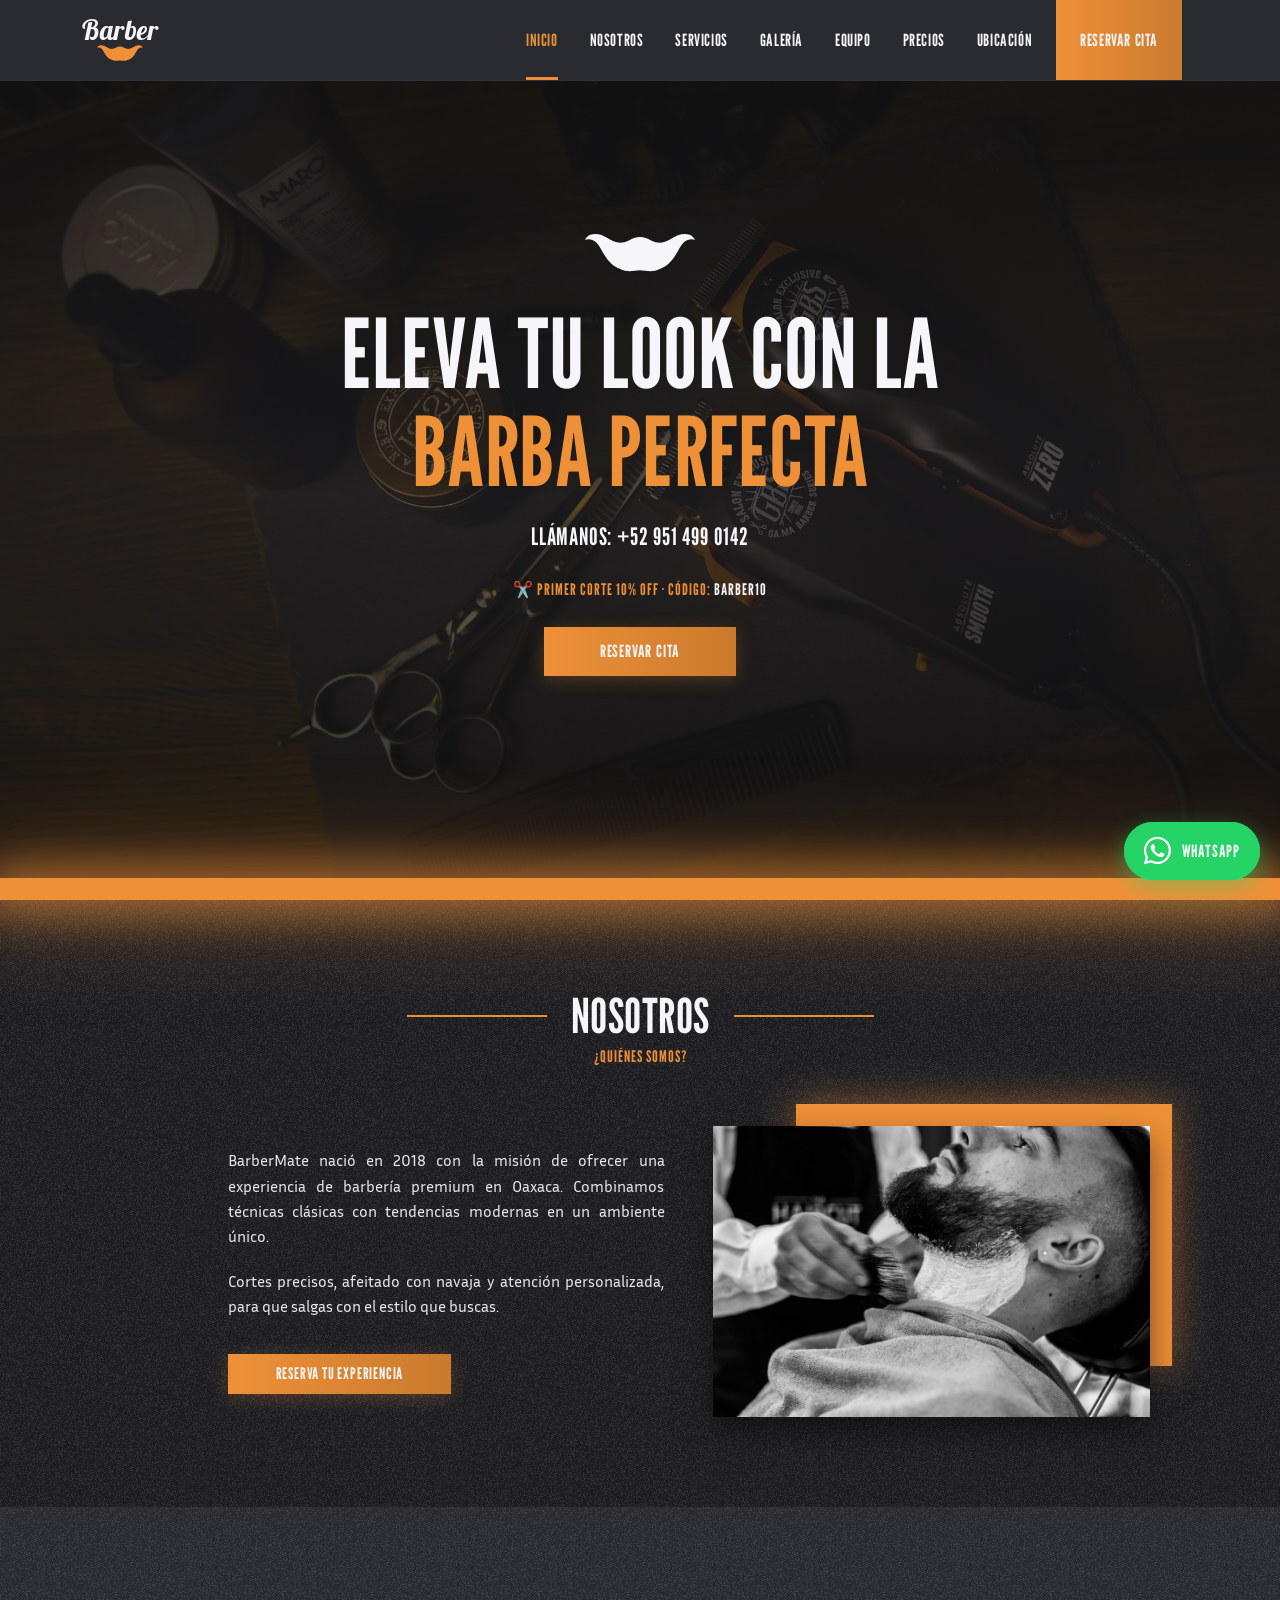
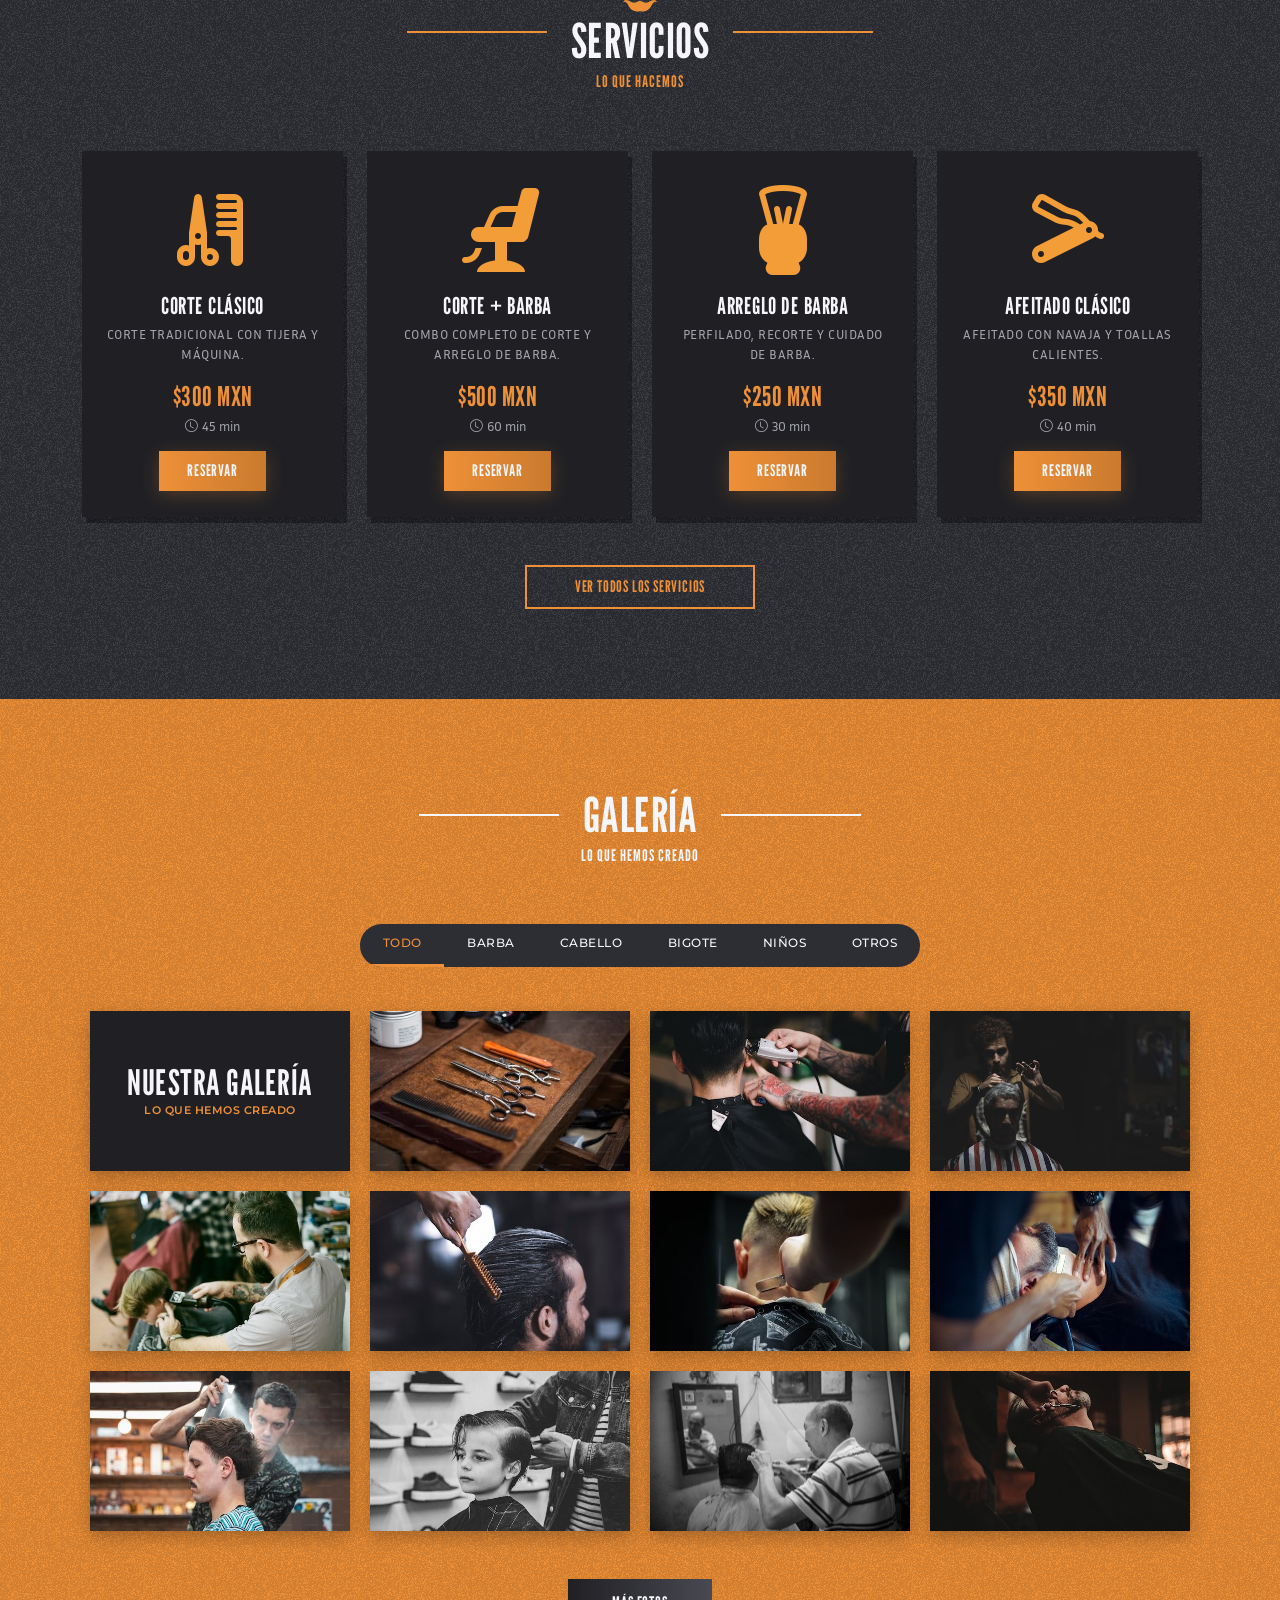
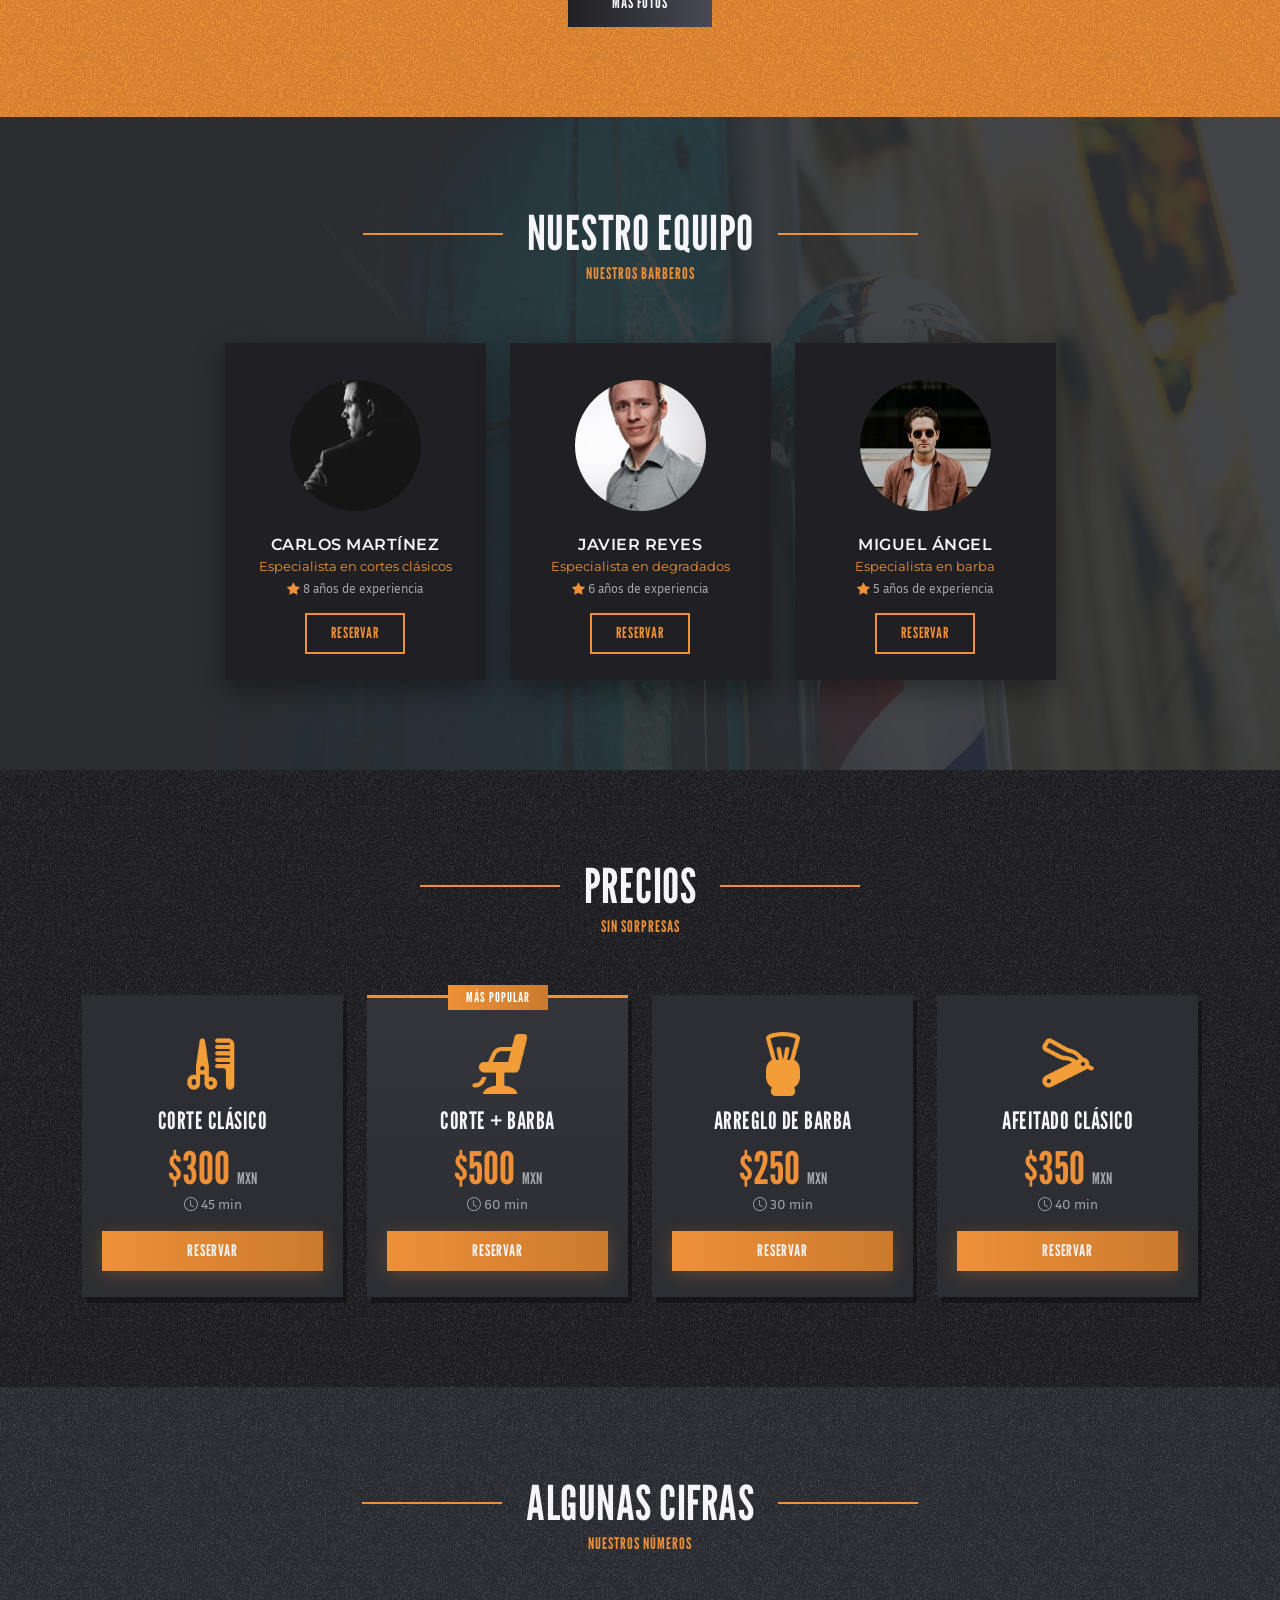
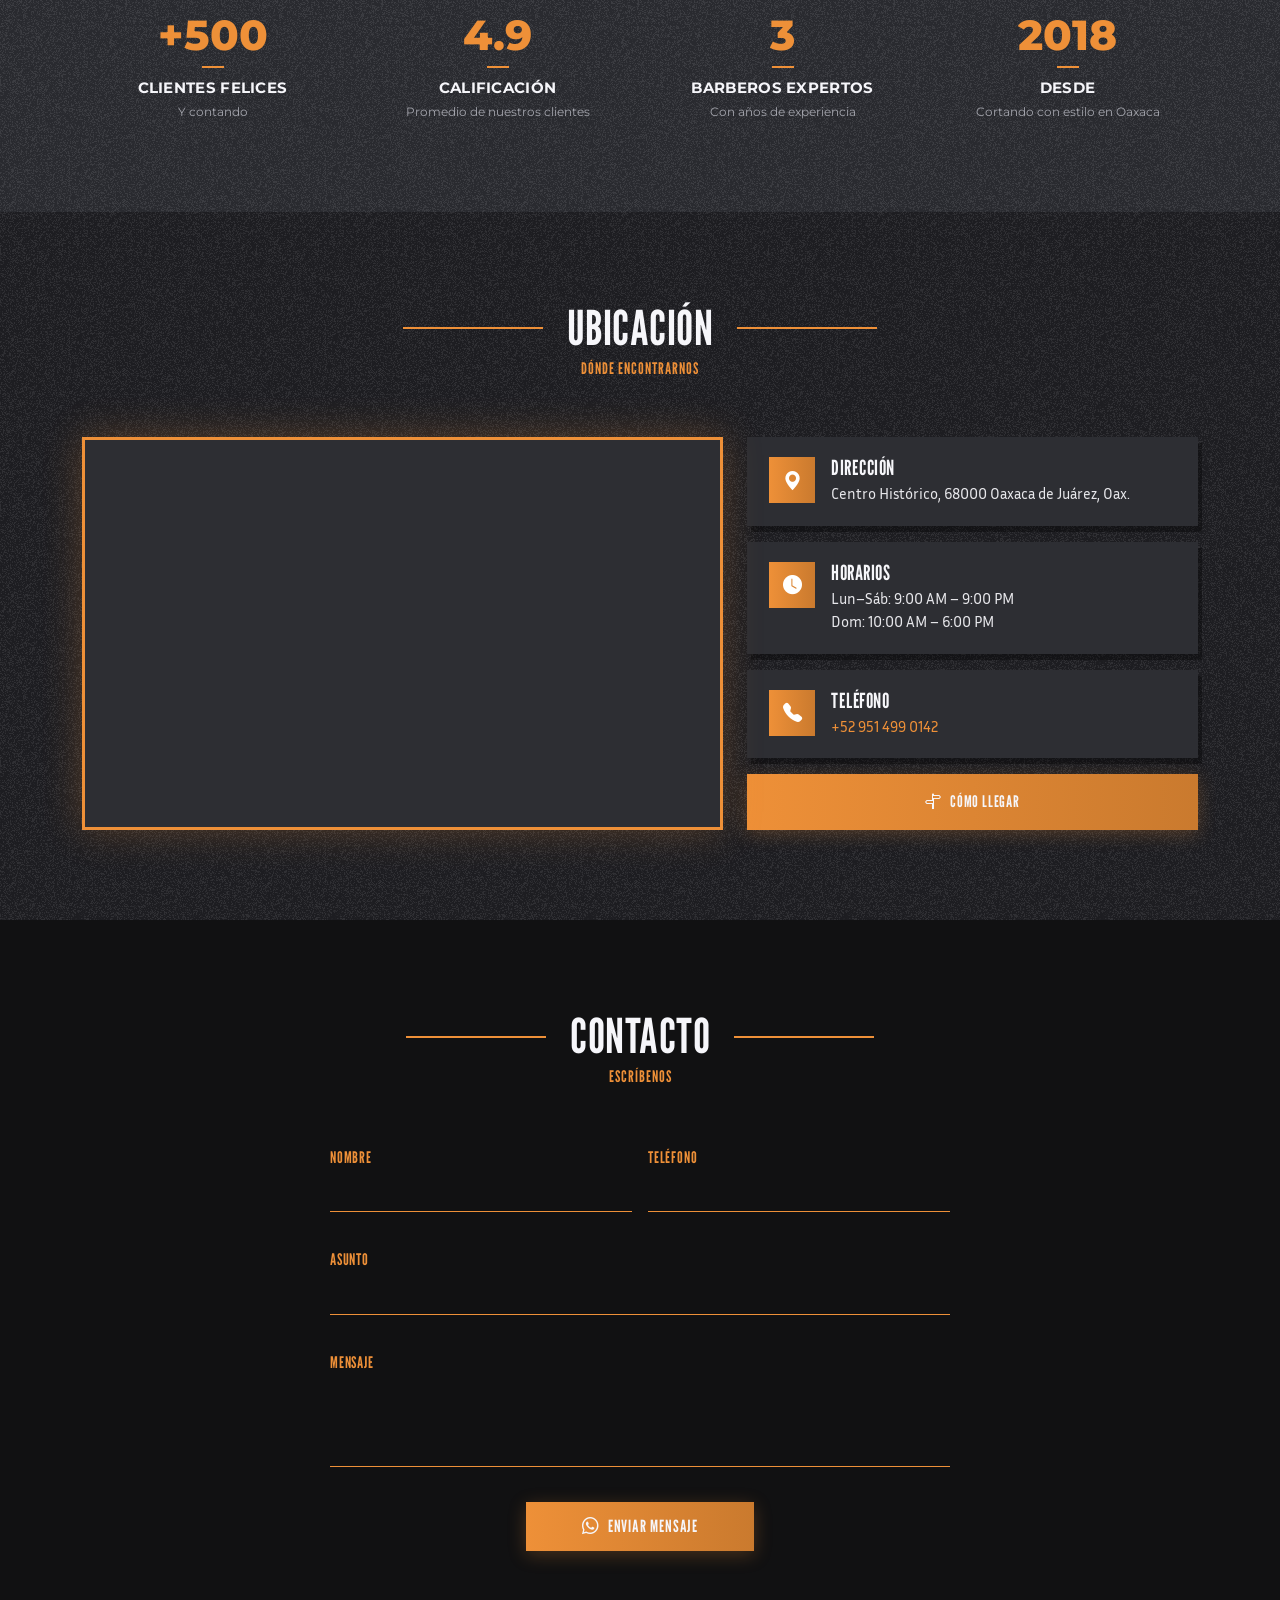
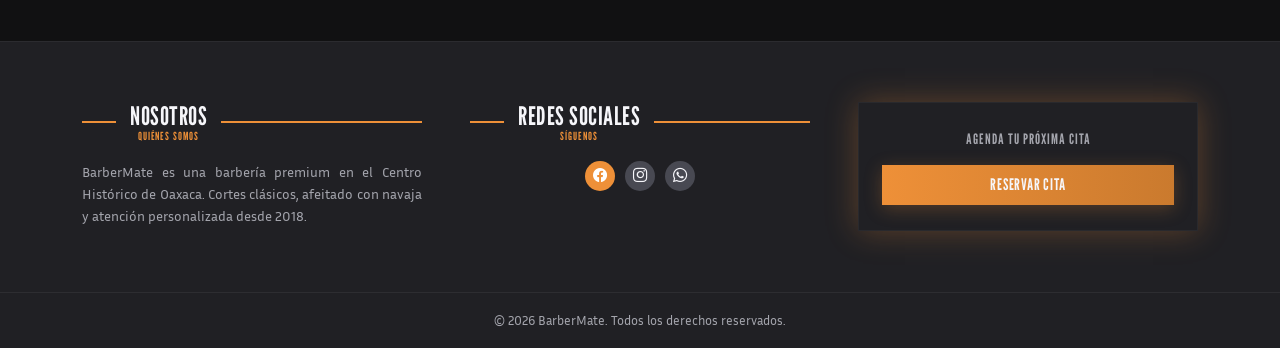
==== index.html @ f94e2a39 "Se crea el proyecto" ====
<!doctype html>
<html lang="es">

<head>
  <meta charset="UTF-8" />
  <meta name="viewport" content="width=device-width, initial-scale=1.0" />
  <title>BarberMate | Tu Barbería en Oaxaca</title>
  <link href="https://cdn.jsdelivr.net/npm/bootstrap@5.3.0/dist/css/bootstrap.min.css" rel="stylesheet" />
  <link href="https://cdn.jsdelivr.net/npm/bootstrap-icons@1.10.5/font/bootstrap-icons.css" rel="stylesheet" />
  <link
    href="https://fonts.googleapis.com/css2?family=League+Gothic&family=Inria+Sans:wght@300;400;700&family=Montserrat:wght@400;500;600;700;800&family=Lobster&display=swap"
    rel="stylesheet" />
  <link rel="stylesheet" href="styles.css" />
</head>

<body>

  <!-- Íconos SVG reutilizables -->
  <svg width="0" height="0" style="position:absolute" aria-hidden="true">
    <symbol id="i-mustache" viewBox="0 0 76 34">
      <path fill="currentColor"
        d="M38 8C32 8 30 12 24 12 18 12 14 6 7 6 3 6 1 8 0 10c3-1 6 0 8 2 4 4 6 14 16 18 6 3 10 1 14 1s8 2 14-1c10-4 12-14 16-18 2-2 5-3 8-2-1-2-3-4-7-4-7 0-11 6-17 6-6 0-8-4-14-4z" />
    </symbol>
  </svg>

  <!-- BOTÓN FLOTANTE DE WHATSAPP -->
  <div class="whatsapp-widget-container" id="wa-widget">
    <div class="wa-popup" id="wa-popup">
      <div class="wa-popup-header">
        <div class="d-flex align-items-center gap-2">
          <div class="wa-avatar">B</div>
          <div>
            <h6>BarberMate</h6>
            <small class="opacity-75">Responde en minutos</small>
          </div>
        </div>
        <button class="btn-close btn-close-white btn-sm" id="close-popup" aria-label="Cerrar"></button>
      </div>
      <div class="wa-popup-body p-3">
        <div class="wa-bubble">
          <p class="m-0">💈 ¡Hola! ¿Te gustaría agendar una cita?</p>
        </div>
      </div>
      <div class="wa-popup-footer p-3 border-top">
        <a href="#" class="btn btn-gold w-100" id="wa-widget-btn" target="_blank" rel="noopener">
          <i class="bi bi-whatsapp"></i> Chatear por WhatsApp
        </a>
      </div>
    </div>
    <button class="whatsapp-btn" id="wa-main-trigger" aria-label="Abrir chat de WhatsApp">
      <i class="bi bi-whatsapp"></i>
      <span class="btn-text">WhatsApp</span>
    </button>
  </div>

  <!-- HEADER / NAVEGACIÓN -->
  <header class="main-header" id="mainHeader">
    <div class="container">
      <nav class="navbar navbar-expand-lg">
        <a class="navbar-brand brand-logo" href="index.html" aria-label="BarberMate">
          <span class="brand-word">Barber</span>
          <svg>
            <use href="#i-mustache" />
          </svg>
        </a>
        <div class="d-flex align-items-center gap-2 order-lg-last ms-auto ms-lg-3">
          <!-- Carrito deshabilitado temporalmente
          <button class="cart-btn" data-bs-toggle="offcanvas" data-bs-target="#cartOffcanvas" aria-label="Mis citas">
            <i class="bi bi-calendar-check"></i>
            <span class="position-absolute top-0 start-100 translate-middle badge rounded-pill bg-gold"
              id="cart-badge">0</span>
          </button>
          -->
          <button class="navbar-toggler d-lg-none" type="button" data-bs-toggle="collapse" data-bs-target="#mainNav"
            aria-label="Menú">
            <span class="navbar-toggler-icon"></span>
          </button>
        </div>
        <div class="collapse navbar-collapse" id="mainNav">
          <ul class="navbar-nav ms-auto mb-2 mb-lg-0">
            <li class="nav-item"><a class="nav-link active" href="#hero">Inicio</a></li>
            <li class="nav-item"><a class="nav-link" href="#nosotros">Nosotros</a></li>
            <li class="nav-item"><a class="nav-link" href="#servicios">Servicios</a></li>
            <li class="nav-item"><a class="nav-link" href="#galeria">Galería</a></li>
            <li class="nav-item"><a class="nav-link" href="#equipo">Equipo</a></li>
            <li class="nav-item"><a class="nav-link" href="#precios">Precios</a></li>
            <li class="nav-item"><a class="nav-link" href="#ubicacion">Ubicación</a></li>
            <li class="nav-item"><a class="nav-link nav-cta" href="servicios.html">Reservar Cita</a></li>
          </ul>
        </div>
      </nav>
    </div>
  </header>

  <!-- HERO -->
  <section id="hero" class="hero-section">
    <div class="container hero-content">
      <svg class="hero-mustache">
        <use href="#i-mustache" />
      </svg>
      <h1 class="hero-title">Eleva tu look con la <span class="text-gold">barba perfecta</span></h1>
      <p class="hero-call">Llámanos: <a href="tel:+529514990142">+52 951 499 0142</a></p>
      <div class="hero-promo">✂️ Primer corte 10% OFF · Código: <strong>BARBER10</strong></div>
      <div>
        <a href="servicios.html" class="btn btn-gold btn-lg-bm">Reservar cita</a>
      </div>
    </div>
  </section>
  <div class="glow-wrap">
    <div class="glow-line"></div>
  </div>

  <!-- NOSOTROS -->
  <section id="nosotros" class="section-about section-pad has-noise">
    <div class="container">
      <div class="section-heading">
        <div class="heading-row">
          <h2>Nosotros</h2>
        </div>
        <span class="sub">¿Quiénes somos?</span>
      </div>
      <div class="row align-items-center g-5 justify-content-center">
        <div class="col-lg-5 offset-lg-1">
          <div class="about-text">
            <p>BarberMate nació en 2018 con la misión de ofrecer una experiencia de barbería premium en Oaxaca.
              Combinamos técnicas clásicas con tendencias modernas en un ambiente único.</p>
            <p>Cortes precisos, afeitado con navaja y atención personalizada, para que salgas con el estilo que buscas.
            </p>
            <a href="servicios.html" class="btn btn-gold px-5 py-2 mt-3">Reserva tu experiencia</a>
          </div>
        </div>
        <div class="col-lg-5">
          <div class="about-image">
            <img src="img/about.jpg" alt="Barbero arreglando la barba de un cliente" loading="lazy" />
          </div>
        </div>
      </div>
    </div>
  </section>

  <!-- SERVICIOS -->
  <section id="servicios" class="section-services section-pad has-noise">
    <div class="container">
      <div class="section-heading">
        <div class="heading-row">
          <h2><svg>
              <use href="#i-mustache" />
            </svg>Servicios</h2>
        </div>
        <span class="sub">Lo que hacemos</span>
      </div>
      <div class="row g-4 justify-content-center" id="servicesContainer">
        <div class="col-12 text-center py-4">
          <div class="spinner-border text-gold" role="status"></div>
          <p class="text-muted mt-3">Cargando servicios...</p>
        </div>
      </div>
      <div class="text-center mt-5">
        <a href="servicios.html" class="btn btn-outline-gold px-5 py-2">Ver todos los servicios</a>
      </div>
    </div>
  </section>

  <!-- GALERÍA -->
  <section id="galeria" class="section-gallery section-pad has-noise">
    <div class="container">
      <div class="section-heading on-orange">
        <div class="heading-row">
          <h2>Galería</h2>
        </div>
        <span class="sub">Lo que hemos creado</span>
      </div>
      <div class="gallery-filters" id="galleryFilters">
        <button class="active" data-filter="all">Todo</button>
        <button data-filter="beard">Barba</button>
        <button data-filter="hair">Cabello</button>
        <button data-filter="mustache">Bigote</button>
        <button data-filter="children">Niños</button>
        <button data-filter="others">Otros</button>
      </div>
      <div class="gallery-grid" id="galleryGrid">
        <div class="gallery-title-tile" id="galleryTitleTile">
          <h3>Nuestra galería</h3>
          <span>Lo que hemos creado</span>
        </div>
        <div class="gallery-item" data-cat="others"><img src="img/gallery-01.jpg" alt="Herramientas de barbería"
            loading="lazy" /></div>
        <div class="gallery-item" data-cat="hair"><img src="img/gallery-02.jpg" alt="Corte con máquina"
            loading="lazy" /></div>
        <div class="gallery-item" data-cat="hair"><img src="img/gallery-03.jpg" alt="Corte de cabello" loading="lazy" />
        </div>
        <div class="gallery-item" data-cat="children"><img src="img/gallery-04.jpg" alt="Corte infantil"
            loading="lazy" /></div>
        <div class="gallery-item" data-cat="hair"><img src="img/gallery-05.jpg" alt="Peinado con peine"
            loading="lazy" /></div>
        <div class="gallery-item" data-cat="children"><img src="img/gallery-06.jpg" alt="Corte degradado"
            loading="lazy" /></div>
        <div class="gallery-item" data-cat="beard"><img src="img/gallery-07.jpg" alt="Afeitado" loading="lazy" /></div>
        <div class="gallery-item" data-cat="mustache"><img src="img/gallery-08.jpg" alt="Estilo con bigote"
            loading="lazy" /></div>
        <div class="gallery-item" data-cat="children"><img src="img/gallery-09.jpg" alt="Corte para niño"
            loading="lazy" /></div>
        <div class="gallery-item" data-cat="others"><img src="img/gallery-10.jpg" alt="Barbería" loading="lazy" /></div>
        <div class="gallery-item" data-cat="beard"><img src="img/gallery-11.jpg" alt="Arreglo de barba"
            loading="lazy" /></div>
      </div>
      <div class="text-center mt-5">
        <a href="https://instagram.com/barbermate" target="_blank" rel="noopener" class="btn btn-dark-grad">Más
          fotos</a>
      </div>
    </div>
  </section>

  <!-- EQUIPO -->
  <section id="equipo" class="section-team section-pad">
    <div class="container">
      <div class="section-heading">
        <div class="heading-row">
          <h2>Nuestro equipo</h2>
        </div>
        <span class="sub">Nuestros barberos</span>
      </div>
      <div class="row g-4 justify-content-center">
        <div class="col-md-6 col-lg-3">
          <div class="team-card">
            <img class="avatar" src="img/team-1.jpg" alt="Carlos Martínez" loading="lazy" />
            <h5>Carlos Martínez</h5>
            <div class="role">Especialista en cortes clásicos</div>
            <div class="exp"><i class="bi bi-star-fill text-gold"></i> 8 años de experiencia</div>
            <a href="servicios.html" class="btn btn-outline-gold">Reservar</a>
          </div>
        </div>
        <div class="col-md-6 col-lg-3">
          <div class="team-card">
            <img class="avatar" src="img/team-2.jpg" alt="Javier Reyes" loading="lazy" />
            <h5>Javier Reyes</h5>
            <div class="role">Especialista en degradados</div>
            <div class="exp"><i class="bi bi-star-fill text-gold"></i> 6 años de experiencia</div>
            <a href="servicios.html" class="btn btn-outline-gold">Reservar</a>
          </div>
        </div>
        <div class="col-md-6 col-lg-3">
          <div class="team-card">
            <img class="avatar" src="img/team-3.jpg" alt="Miguel Ángel" loading="lazy" />
            <h5>Miguel Ángel</h5>
            <div class="role">Especialista en barba</div>
            <div class="exp"><i class="bi bi-star-fill text-gold"></i> 5 años de experiencia</div>
            <a href="servicios.html" class="btn btn-outline-gold">Reservar</a>
          </div>
        </div>
      </div>
    </div>
  </section>

  <!-- PRECIOS -->
  <section id="precios" class="section-pricing section-pad has-noise">
    <div class="container">
      <div class="section-heading">
        <div class="heading-row">
          <h2>Precios</h2>
        </div>
        <span class="sub">Sin sorpresas</span>
      </div>
      <div class="row g-4 justify-content-center">
        <div class="col-sm-6 col-lg-3">
          <div class="pricing-card">
            <img class="icon" src="img/service-1.png" alt="" />
            <h4>Corte Clásico</h4>
            <div class="pricing-price">$300 <span>MXN</span></div>
            <div class="pricing-duration"><i class="bi bi-clock"></i> 45 min</div>
            <button class="btn btn-gold w-100 mt-3 py-2" onclick="addToCart('s001')">Reservar</button>
          </div>
        </div>
        <div class="col-sm-6 col-lg-3">
          <div class="pricing-card featured">
            <div class="pricing-badge">Más popular</div>
            <img class="icon" src="img/service-2.png" alt="" />
            <h4>Corte + Barba</h4>
            <div class="pricing-price">$500 <span>MXN</span></div>
            <div class="pricing-duration"><i class="bi bi-clock"></i> 60 min</div>
            <button class="btn btn-gold w-100 mt-3 py-2" onclick="addToCart('s002')">Reservar</button>
          </div>
        </div>
        <div class="col-sm-6 col-lg-3">
          <div class="pricing-card">
            <img class="icon" src="img/service-3.png" alt="" />
            <h4>Arreglo de Barba</h4>
            <div class="pricing-price">$250 <span>MXN</span></div>
            <div class="pricing-duration"><i class="bi bi-clock"></i> 30 min</div>
            <button class="btn btn-gold w-100 mt-3 py-2" onclick="addToCart('s003')">Reservar</button>
          </div>
        </div>
        <div class="col-sm-6 col-lg-3">
          <div class="pricing-card">
            <img class="icon" src="img/service-4.png" alt="" />
            <h4>Afeitado Clásico</h4>
            <div class="pricing-price">$350 <span>MXN</span></div>
            <div class="pricing-duration"><i class="bi bi-clock"></i> 40 min</div>
            <button class="btn btn-gold w-100 mt-3 py-2" onclick="addToCart('s004')">Reservar</button>
          </div>
        </div>
      </div>
    </div>
  </section>

  <!-- ALGUNAS CIFRAS -->
  <section id="cifras" class="section-facts section-pad has-noise">
    <div class="container">
      <div class="section-heading">
        <div class="heading-row">
          <h2>Algunas cifras</h2>
        </div>
        <span class="sub">Nuestros números</span>
      </div>
      <div class="row g-4 justify-content-center">
        <div class="col-6 col-lg-3 fact-item">
          <div class="num">+500</div>
          <h5>Clientes felices</h5>
          <p>Y contando</p>
        </div>
        <div class="col-6 col-lg-3 fact-item">
          <div class="num">4.9</div>
          <h5>Calificación</h5>
          <p>Promedio de nuestros clientes</p>
        </div>
        <div class="col-6 col-lg-3 fact-item">
          <div class="num">3</div>
          <h5>Barberos expertos</h5>
          <p>Con años de experiencia</p>
        </div>
        <div class="col-6 col-lg-3 fact-item">
          <div class="num">2018</div>
          <h5>Desde</h5>
          <p>Cortando con estilo en Oaxaca</p>
        </div>
      </div>
    </div>
  </section>

  <!-- MAPA / UBICACIÓN -->
  <section id="ubicacion" class="section-map section-pad has-noise">
    <div class="container">
      <div class="section-heading">
        <div class="heading-row">
          <h2>Ubicación</h2>
        </div>
        <span class="sub">Dónde encontrarnos</span>
      </div>
      <div class="row g-4 align-items-stretch">
        <div class="col-lg-7">
          <div class="map-frame">
            <iframe title="Mapa de BarberMate"
              src="https://www.google.com/maps/embed?pb=!1m18!1m12!1m3!1d3827.975418536648!2d-96.71321830954406!3d17.073253875705028!2m3!1f0!2f0!3f0!3m2!1i1024!2i768!4f13.1!3m3!1m2!1s0x85c722320e258fe1%3A0x97541b2e039a6cb3!2sCentro%20Hist%C3%B3rico%2C%20Oaxaca%20de%20Ju%C3%A1rez%2C%20Oax.%2C%20M%C3%A9xico!5e0!3m2!1ses-419!2smx!4v1786468837109!5m2!1ses-419!2smx"
              allowfullscreen="" loading="lazy" referrerpolicy="no-referrer-when-downgrade"></iframe>
          </div>
        </div>
        <div class="col-lg-5">
          <div class="d-flex flex-column gap-3 h-100">
            <div class="info-card">
              <div class="ico"><i class="bi bi-geo-alt-fill"></i></div>
              <div>
                <h5>Dirección</h5>
                <p>Centro Histórico, 68000 Oaxaca de Juárez, Oax.</p>
              </div>
            </div>
            <div class="info-card">
              <div class="ico"><i class="bi bi-clock-fill"></i></div>
              <div>
                <h5>Horarios</h5>
                <p>Lun–Sáb: 9:00 AM – 9:00 PM<br />Dom: 10:00 AM – 6:00 PM</p>
              </div>
            </div>
            <div class="info-card">
              <div class="ico"><i class="bi bi-telephone-fill"></i></div>
              <div>
                <h5>Teléfono</h5>
                <p><a href="tel:+529514990142">+52 951 499 0142</a></p>
              </div>
            </div>
            <a class="btn btn-gold py-3 mt-auto"
              href="https://www.google.com/maps/search/?api=1&query=Centro+Hist%C3%B3rico+Oaxaca+de+Ju%C3%A1rez"
              target="_blank" rel="noopener"><i class="bi bi-signpost-split me-2"></i>Cómo llegar</a>
          </div>
        </div>
      </div>
    </div>
  </section>

  <!-- CONTACTO (envía el mensaje por WhatsApp) -->
  <section id="contacto" class="section-contact section-pad">
    <div class="container">
      <div class="section-heading">
        <div class="heading-row">
          <h2>Contacto</h2>
        </div>
        <span class="sub">Escríbenos</span>
      </div>
      <form class="contact-form" id="contactForm">
        <div class="row g-3">
          <div class="col-md-6 field">
            <label for="cfName">Nombre</label>
            <input type="text" id="cfName" required autocomplete="name" />
          </div>
          <div class="col-md-6 field">
            <label for="cfPhone">Teléfono</label>
            <input type="tel" id="cfPhone" autocomplete="tel" />
          </div>
          <div class="col-12 field">
            <label for="cfSubject">Asunto</label>
            <input type="text" id="cfSubject" />
          </div>
          <div class="col-12 field">
            <label for="cfMessage">Mensaje</label>
            <textarea id="cfMessage" rows="3" required></textarea>
          </div>
        </div>
        <div class="text-center mt-2">
          <button type="submit" class="btn btn-gold btn-lg-bm"><i class="bi bi-whatsapp me-2"></i>Enviar
            mensaje</button>
        </div>
      </form>
    </div>
  </section>

  <!-- FOOTER -->
  <footer class="main-footer">
    <div class="container">
      <div class="row g-5 align-items-start">
        <div class="col-lg-4">
          <div class="footer-heading">
            <h4>Nosotros<small>Quiénes somos</small></h4>
          </div>
          <p class="footer-text">BarberMate es una barbería premium en el Centro Histórico de Oaxaca. Cortes clásicos,
            afeitado con navaja y atención personalizada desde 2018.</p>
        </div>
        <div class="col-lg-4">
          <div class="footer-heading">
            <h4>Redes sociales<small>Síguenos</small></h4>
          </div>
          <div class="social-row">
            <a href="https://facebook.com/barbermate" target="_blank" rel="noopener" aria-label="Facebook"><i
                class="bi bi-facebook"></i></a>
            <a href="https://instagram.com/barbermate" target="_blank" rel="noopener" aria-label="Instagram"><i
                class="bi bi-instagram"></i></a>
            <a href="https://wa.me/529514990142" target="_blank" rel="noopener" aria-label="WhatsApp"><i
                class="bi bi-whatsapp"></i></a>
          </div>
        </div>
        <div class="col-lg-4">
          <div class="footer-box">
            <p>Agenda tu próxima cita</p>
            <a href="servicios.html" class="btn btn-gold w-100 py-2">Reservar cita</a>
          </div>
        </div>
      </div>
    </div>
    <div class="footer-bottom">© 2026 BarberMate. Todos los derechos reservados.</div>
  </footer>

  <!-- OFFCANVAS CARRITO -->
  <div class="offcanvas offcanvas-end" tabindex="-1" id="cartOffcanvas">
    <div class="offcanvas-header">
      <h5 class="offcanvas-title"><i class="bi bi-calendar-check text-gold me-2"></i>Mis <span
          class="text-gold">Citas</span></h5>
      <button type="button" class="btn-close" data-bs-dismiss="offcanvas" aria-label="Cerrar"></button>
    </div>
    <div class="offcanvas-body d-flex flex-column justify-content-between p-0">
      <div class="cart-items-wrapper p-3 overflow-y-auto" id="cart-items-container">
        <div class="text-center py-5 text-muted">
          <i class="bi bi-calendar-x display-3 mb-2 d-block opacity-50"></i>
          <p class="mb-0">No tienes citas agendadas</p>
        </div>
      </div>
      <div class="cart-footer p-3">
        <div class="d-flex justify-content-between align-items-center mb-3">
          <span class="total-label fw-bold">Total:</span>
          <span class="total-value fw-bold text-gold fs-5" id="cart-total-price">$0 MXN</span>
        </div>
        <div class="d-grid gap-2">
          <button class="btn btn-gold py-3" id="btn-proceed-checkout" onclick="openCheckoutModal()">
            Confirmar Cita <i class="bi bi-arrow-right ms-2"></i>
          </button>
          <button class="btn btn-link btn-sm text-decoration-none" onclick="clearCart()">Vaciar Carrito</button>
        </div>
      </div>
    </div>
  </div>

  <!-- MODAL CHECKOUT -->
  <!-- MODAL CHECKOUT -->
  <div class="modal fade" id="orderModal" tabindex="-1" aria-hidden="true">
    <div class="modal-dialog modal-lg modal-dialog-centered">
      <div class="modal-content">
        <div class="modal-header">
          <h5 class="modal-title"><i class="bi bi-calendar-check text-gold me-2"></i>Confirmar <span
              class="text-gold">Cita</span></h5>
          <button type="button" class="btn-close" data-bs-dismiss="modal" aria-label="Cerrar"></button>
        </div>
        <div class="modal-body">
          <form id="orderForm">
            <div class="hp-field" aria-hidden="true">
              <label for="formWebsite">Deja este campo vacío</label>
              <input type="text" id="formWebsite" name="website" tabindex="-1" autocomplete="off">
            </div>

            <div class="summary-box">
              <div class="summary-title"><i class="bi bi-list-ul me-2"></i>Resumen de tu cita</div>
              <ul class="summary-items" id="checkout-items-list"></ul>
              <div class="summary-total">
                <span class="label">Total:</span>
                <span class="value" id="checkout-total-price">$0 MXN</span>
              </div>
            </div>

            <div class="row g-3 mb-4">
              <div class="col-md-6">
                <label class="form-label">Nombre Completo *</label>
                <input type="text" class="form-control" id="buyerName" required placeholder="Ej. Juan Pérez" />
              </div>
              <div class="col-md-6">
                <label class="form-label">Teléfono / WhatsApp *</label>
                <input type="tel" class="form-control" id="buyerPhone" required placeholder="Ej. 951 123 4567" />
              </div>
            </div>

            <div class="row g-3 mb-4">
              <div class="col-md-6">
                <label class="form-label">Servicio seleccionado</label>
                <!-- Solo lectura: el servicio ya se eligió desde la tarjeta -->
                <input type="text" class="form-control" id="serviceTypeDisplay" readonly />
                <input type="hidden" id="serviceType" />
              </div>
              <div class="col-md-6">
                <label class="form-label">Barbero Preferido</label>
                <select class="form-select" id="barberSelect">
                  <option value="cualquiera">Cualquier Barbero</option>
                  <option value="Carlos Martínez">Carlos Martínez</option>
                  <option value="Javier Reyes">Javier Reyes</option>
                  <option value="Miguel Ángel">Miguel Ángel</option>
                </select>
              </div>
            </div>

            <div class="row g-3 mb-3">
              <div class="col-md-6">
                <label class="form-label">Fecha *</label>
                <input type="date" class="form-control" id="deliveryDate" required />
              </div>
              <div class="col-md-6">
                <label class="form-label">Hora *</label>
                <!-- Se llena dinámicamente con las horas disponibles -->
                <select class="form-select" id="deliveryTime" required>
                  <option value="">Selecciona primero la fecha</option>
                </select>
              </div>
            </div>

            <div class="d-grid gap-2 mt-4">
              <button type="submit" id="orderSubmitBtn" class="btn-submit-modal">
                <span id="orderSubmitSpinner" class="spinner-border spinner-border-sm d-none" role="status"></span>
                <span id="orderSubmitText">Confirmar Cita</span>
              </button>
            </div>
          </form>
        </div>
      </div>
    </div>
  </div>

  <!-- MODAL ÉXITO -->
  <div class="modal fade success-modal" id="successOrderModal" tabindex="-1" aria-hidden="true">
    <div class="modal-dialog modal-dialog-centered modal-sm">
      <div class="modal-content text-center p-4">
        <div class="modal-body">
          <div class="success-icon text-gold fs-1 mb-2"><i class="bi bi-check-circle-fill"></i></div>
          <h4 class="success-title">¡Cita Confirmada!</h4>
          <p class="success-text small mb-3">Te confirmaremos tu cita por WhatsApp. ¡Te esperamos!</p>
          <button type="button" class="btn btn-gold px-5 py-2" data-bs-dismiss="modal">Entendido</button>
        </div>
      </div>
    </div>
  </div>

  <!-- SCRIPTS -->
  <script src="https://cdn.jsdelivr.net/npm/bootstrap@5.3.0/dist/js/bootstrap.bundle.min.js"></script>
  <script src="constants.js"></script>
  <script src="api.js"></script>
  <script src="servicios.js"></script>
  <script src="app.js"></script>
  <script>
    // Header con fondo al hacer scroll + enlace activo según la sección visible
    (function () {
      const header = document.getElementById('mainHeader');
      const links = [...document.querySelectorAll('.main-header .nav-link[href^="#"]')];
      const sections = links.map(a => document.querySelector(a.getAttribute('href'))).filter(Boolean);

      function onScroll() {
        header.classList.toggle('scrolled', window.scrollY > 50);
        const y = window.scrollY + 120;
        let current = sections[0];
        sections.forEach(s => { if (s.offsetTop <= y) current = s; });
        links.forEach(a => a.classList.toggle('active', current && a.getAttribute('href') === '#' + current.id));
      }
      document.addEventListener('scroll', onScroll, { passive: true });
      onScroll();

      // Cerrar el menú móvil al elegir una opción
      links.forEach(a => a.addEventListener('click', () => {
        const nav = document.getElementById('mainNav');
        if (nav.classList.contains('show')) bootstrap.Collapse.getOrCreateInstance(nav).hide();
      }));
    })();

    // Filtros de la galería
    (function () {
      const buttons = document.querySelectorAll('#galleryFilters button');
      const items = document.querySelectorAll('#galleryGrid .gallery-item');
      buttons.forEach(btn => btn.addEventListener('click', () => {
        buttons.forEach(b => b.classList.remove('active'));
        btn.classList.add('active');
        const f = btn.dataset.filter;
        items.forEach(it => it.classList.toggle('hidden-item', f !== 'all' && it.dataset.cat !== f));
      }));
    })();

    // Formulario de contacto: abre WhatsApp con el mensaje ya redactado
    (function () {
      const form = document.getElementById('contactForm');
      if (!form) return;
      form.addEventListener('submit', (e) => {
        e.preventDefault();
        const phone = (typeof CONFIG !== 'undefined' && CONFIG.business && CONFIG.business.phone) || '529514990142';
        const v = id => document.getElementById(id).value.trim();
        const lines = [
          '💈 Hola BarberMate, les escribo desde la página web.',
          'Nombre: ' + v('cfName'),
          v('cfPhone') ? 'Teléfono: ' + v('cfPhone') : '',
          v('cfSubject') ? 'Asunto: ' + v('cfSubject') : '',
          'Mensaje: ' + v('cfMessage')
        ].filter(Boolean);
        window.open('https://wa.me/' + phone + '?text=' + encodeURIComponent(lines.join('\n')), '_blank', 'noopener');
        form.reset();
      });
    })();
  </script>
</body>

</html>
---- styles.css ----
/* ============================================================
   BARBERMATE - ESTILOS (DISEÑO FIGMA "LP - Barber")
   Paleta, tipografías y secciones tomadas del archivo de Figma.
   ============================================================ */

:root {
  --orange: #ee9038;
  --orange-dark: #ca7a2e;
  --orange-glow: rgba(238, 144, 56, 0.55);
  --bg: #111112;
  --gray-900: #202024;
  --gray-800: #2d2e33;
  --gray-600: #484952;
  --light: #f6f6fa;
  --light-2: #e7e7eb;
  --muted: #a4a5ad;
  --grad-orange: linear-gradient(90deg, #ee9038 0%, #ca7a2e 100%);
  --grad-dark: linear-gradient(90deg, #202024 0%, #484952 100%);
  --font-head: 'League Gothic', 'Oswald', Impact, sans-serif;
  --font-text: 'Inria Sans', 'Segoe UI', sans-serif;
  --font-alt: 'Montserrat', 'Inria Sans', sans-serif;
  --nav-h: 80px;
  --noise: url('img/noise.png');
  --transition: all 0.25s ease;
}

* { box-sizing: border-box; }

html { scroll-behavior: smooth; scroll-padding-top: var(--nav-h); }

body {
  margin: 0;
  background: var(--bg);
  color: var(--light);
  font-family: var(--font-text);
  font-size: 1rem;
  line-height: 1.55;
  overflow-x: hidden;
  -webkit-font-smoothing: antialiased;
}

img { max-width: 100%; display: block; }
a { color: inherit; text-decoration: none; }
a:hover { color: var(--orange); }

h1, h2, h3, h4, h5 {
  font-family: var(--font-head);
  font-weight: 400;
  text-transform: uppercase;
  letter-spacing: 0.5px;
  line-height: 1.1;
  margin: 0;
}

.text-gold { color: var(--orange) !important; }
.bg-gold { background: var(--orange) !important; }
.text-muted { color: var(--muted) !important; }
.small, small { color: inherit; }

/* Textura sutil del diseño (opacity 7.5%) */
.has-noise { position: relative; }
.has-noise::before {
  content: '';
  position: absolute;
  inset: 0;
  background: var(--noise);
  opacity: 0.075;
  pointer-events: none;
}
.has-noise > * { position: relative; }

/* ============================================================
   BOTONES
   ============================================================ */
.btn-gold,
.btn-outline-gold,
.btn-dark-grad {
  font-family: var(--font-head);
  text-transform: uppercase;
  letter-spacing: 0.8px;
  border-radius: 0;
  border: 0;
  transition: var(--transition);
}

.btn-gold {
  background: var(--grad-orange);
  color: var(--light) !important;
  box-shadow: 0 4px 18px rgba(238, 144, 56, 0.25);
}
.btn-gold:hover,
.btn-gold:focus-visible {
  background: linear-gradient(90deg, #ca7a2e 0%, #ee9038 100%);
  color: #fff !important;
  transform: translateY(-1px);
}
.btn-gold:disabled { opacity: 0.5; transform: none; }

.btn-outline-gold {
  background: transparent;
  color: var(--orange) !important;
  border: 2px solid var(--orange);
}
.btn-outline-gold:hover {
  background: var(--orange);
  color: var(--bg) !important;
}

.btn-dark-grad {
  background: var(--grad-dark);
  color: var(--light) !important;
  padding: 12px 44px;
}
.btn-dark-grad:hover { background: var(--grad-orange); color: #fff !important; }

.btn-lg-bm { padding: 12px 56px; font-size: 1.05rem; }

/* ============================================================
   NAVBAR
   ============================================================ */
.main-header {
  position: fixed;
  top: 0; left: 0; right: 0;
  z-index: 1030;
  min-height: var(--nav-h);
  background: rgba(45, 46, 51, 0.92);
  backdrop-filter: blur(8px);
  -webkit-backdrop-filter: blur(8px);
  border-bottom: 1px solid rgba(255, 255, 255, 0.04);
  transition: var(--transition);
}
.main-header.scrolled { background: rgba(32, 32, 36, 0.98); box-shadow: 0 6px 24px rgba(0, 0, 0, 0.45); }

.main-header .navbar { padding: 0; min-height: var(--nav-h); }

.brand-logo {
  display: inline-flex;
  flex-direction: column;
  align-items: center;
  line-height: 1;
  color: var(--light);
}
.brand-logo .brand-word {
  font-family: 'Lobster', 'Pacifico', cursive;
  font-size: 1.7rem;
  letter-spacing: 0.5px;
  color: var(--light);
}
.brand-logo svg { width: 46px; height: 22px; color: var(--orange); margin-top: -4px; }
.brand-logo:hover { color: var(--light); }

.main-header .nav-link {
  position: relative;
  font-family: var(--font-head);
  text-transform: uppercase;
  letter-spacing: 0.6px;
  font-size: 1.05rem;
  color: var(--light) !important;
  padding: 0 16px !important;
  height: var(--nav-h);
  display: flex;
  align-items: center;
  transition: var(--transition);
}
.main-header .nav-link::after {
  content: '';
  position: absolute;
  left: 16px; right: 16px; bottom: 0;
  height: 3px;
  background: var(--orange);
  transform: scaleX(0);
  transition: transform 0.25s ease;
}
.main-header .nav-link:hover,
.main-header .nav-link.active { color: var(--orange) !important; }
.main-header .nav-link:hover::after,
.main-header .nav-link.active::after { transform: scaleX(1); }

.main-header .nav-link.nav-cta {
  background: var(--grad-orange);
  color: var(--light) !important;
  padding: 0 24px !important;
  margin-left: 8px;
}
.main-header .nav-link.nav-cta::after { display: none; }
.main-header .nav-link.nav-cta:hover { background: linear-gradient(90deg, #ca7a2e, #ee9038); color: #fff !important; }

.cart-btn {
  position: relative;
  width: 44px; height: 44px;
  display: inline-flex; align-items: center; justify-content: center;
  background: transparent;
  border: 2px solid var(--orange);
  color: var(--orange);
  border-radius: 50%;
  transition: var(--transition);
}
.cart-btn:hover { background: var(--orange); color: var(--bg); }
.cart-btn .badge {
  font-family: var(--font-text);
  font-size: 0.65rem;
  color: var(--bg) !important;
}

.navbar-toggler { border: 1px solid var(--orange); border-radius: 0; padding: 6px 10px; }
.navbar-toggler:focus { box-shadow: 0 0 0 3px rgba(238, 144, 56, 0.25); }
.navbar-toggler-icon {
  background-image: url("data:image/svg+xml,%3csvg xmlns='http://www.w3.org/2000/svg' viewBox='0 0 30 30'%3e%3cpath stroke='%23ee9038' stroke-linecap='round' stroke-miterlimit='10' stroke-width='2' d='M4 7h22M4 15h22M4 23h22'/%3e%3c/svg%3e") !important;
}

@media (max-width: 991.98px) {
  .main-header .navbar-collapse {
    background: var(--gray-900);
    margin: 0 -12px;
    padding: 8px 0 16px;
    border-top: 1px solid rgba(238, 144, 56, 0.4);
  }
  .main-header .nav-link { height: 48px; padding: 0 24px !important; }
  .main-header .nav-link::after { left: 24px; right: auto; width: 40px; bottom: 6px; }
  .main-header .nav-link.nav-cta { margin: 10px 24px 0; justify-content: center; height: 48px; }
}

/* ============================================================
   TÍTULOS DE SECCIÓN (líneas naranjas a los lados)
   ============================================================ */
.section-pad { padding: 90px 0; }

.section-heading { text-align: center; margin-bottom: 56px; }
.section-heading .heading-row {
  display: flex;
  align-items: center;
  justify-content: center;
  gap: 24px;
}
.section-heading .heading-row::before,
.section-heading .heading-row::after {
  content: '';
  flex: 0 1 140px;
  height: 2px;
  background: var(--orange);
}
.section-heading h2 {
  font-size: clamp(2.2rem, 4vw, 3rem);
  color: var(--light);
  display: flex; flex-direction: column; align-items: center;
}
.section-heading h2 svg { width: 34px; height: 16px; color: var(--orange); margin-bottom: 2px; }
.section-heading .sub {
  display: block;
  font-family: var(--font-head);
  text-transform: uppercase;
  letter-spacing: 1px;
  color: var(--orange);
  font-size: 1rem;
  margin-top: 2px;
}
.section-heading.on-orange .sub { color: var(--light); }
.section-heading.on-orange .heading-row::before,
.section-heading.on-orange .heading-row::after { background: var(--light); }

@media (max-width: 575.98px) {
  .section-heading .heading-row::before,
  .section-heading .heading-row::after { flex-basis: 36px; }
}

/* ============================================================
   HERO
   ============================================================ */
.hero-section {
  position: relative;
  min-height: 100vh;
  display: flex;
  align-items: center;
  justify-content: center;
  text-align: center;
  background: url('img/hero.jpg') center/cover no-repeat;
  padding: calc(var(--nav-h) + 40px) 0 120px;
}
.hero-section::before {
  content: '';
  position: absolute; inset: 0;
  background: linear-gradient(180deg, rgba(17, 17, 18, 0.88) 0%, rgba(32, 32, 36, 0.72) 55%, rgba(17, 17, 18, 0.88) 100%);
}
.hero-content { position: relative; z-index: 2; }
.hero-mustache { width: 110px; height: 52px; color: var(--light); margin: 0 auto 28px; }
.hero-title {
  font-size: clamp(2.8rem, 7.5vw, 6rem);
  color: var(--light);
  line-height: 1.02;
}
.hero-title .text-gold { display: block; }
.hero-call {
  font-family: var(--font-head);
  font-size: 1.5rem;
  letter-spacing: 0.8px;
  text-transform: uppercase;
  margin: 18px 0 22px;
}
.hero-call a:hover { color: var(--orange); }
.hero-promo {
  display: inline-block;
  font-family: var(--font-head);
  text-transform: uppercase;
  letter-spacing: 1px;
  font-size: 1rem;
  color: var(--orange);
  margin-bottom: 24px;
}
.hero-promo strong { color: var(--light); font-weight: 400; }

/* Línea naranja luminosa al final del hero */
.glow-line {
  position: relative;
  height: 22px;
  background: var(--orange);
  box-shadow: 0 0 40px 14px var(--orange-glow), 0 0 90px 30px rgba(238, 144, 56, 0.25);
  z-index: 3;
  margin-top: -22px;
}
.glow-wrap { position: relative; margin-top: -1px; }

/* ============================================================
   ABOUT US
   ============================================================ */
.section-about { background: var(--gray-900); }
.about-text { text-align: justify; color: var(--light-2); font-size: 1.02rem; }
.about-text p { margin-bottom: 1.2rem; }

.about-image { position: relative; max-width: 460px; margin: 0 auto; }
.about-image::before {
  content: '';
  position: absolute;
  top: -22px; right: -22px;
  width: 86%; height: 90%;
  background: var(--orange);
  box-shadow: 0 0 36px rgba(238, 144, 56, 0.5);
}
.about-image img { position: relative; width: 100%; aspect-ratio: 3 / 2; object-fit: cover; box-shadow: 0 14px 30px rgba(0, 0, 0, 0.5); }

/* ============================================================
   SERVICIOS (home: tarjetas con icono / catálogo: con imagen)
   ============================================================ */
.section-services { background: var(--gray-800); }

.service-icon-card {
  height: 100%;
  background: var(--gray-900);
  padding: 34px 22px 26px;
  text-align: center;
  box-shadow: 4px 6px 0 rgba(0, 0, 0, 0.35);
  transition: var(--transition);
  display: flex; flex-direction: column; align-items: center;
}
.service-icon-card:hover { transform: translateY(-6px); box-shadow: 4px 12px 0 rgba(238, 144, 56, 0.25); }
.service-icon-card .icon { width: 90px; height: 90px; object-fit: contain; margin-bottom: 18px; }
.service-icon-card h4 { font-size: 1.45rem; color: var(--light); }
.service-icon-card p { font-size: 0.82rem; text-transform: uppercase; letter-spacing: 0.5px; color: var(--muted); margin: 6px 0 10px; }
.service-icon-card .price { font-family: var(--font-head); font-size: 1.7rem; color: var(--orange); letter-spacing: 0.5px; }
.service-icon-card .duration { font-size: 0.8rem; color: var(--muted); margin-bottom: 14px; }
.service-icon-card .btn { margin-top: auto; padding: 8px 28px; }

/* Tarjeta con imagen (servicios.html) */
.service-card {
  height: 100%;
  background: var(--gray-900);
  overflow: hidden;
  display: flex; flex-direction: column;
  box-shadow: 4px 6px 0 rgba(0, 0, 0, 0.35);
  transition: var(--transition);
}
.service-card:hover { transform: translateY(-6px); box-shadow: 4px 12px 0 rgba(238, 144, 56, 0.25); }
.service-card img { width: 100%; height: 200px; object-fit: cover; filter: grayscale(0.35); transition: var(--transition); }
.service-card:hover img { filter: none; }
.service-card .card-body { padding: 20px 22px 22px; display: flex; flex-direction: column; flex-grow: 1; justify-content: space-between; }
.service-card .category-tag { font-family: var(--font-head); font-size: 0.95rem; letter-spacing: 1px; text-transform: uppercase; color: var(--orange); }
.service-card .service-name { font-family: var(--font-head); font-size: 1.6rem; text-transform: uppercase; color: var(--light); margin: 2px 0 4px; line-height: 1.1; }
.service-card .service-desc { color: var(--muted); font-size: 0.92rem; margin-bottom: 0; }
.service-card .service-price { font-family: var(--font-head); font-size: 1.8rem; color: var(--orange); line-height: 1; }
.service-card .service-duration { color: var(--muted); font-size: 0.82rem; }
.service-card .border-top { border-color: rgba(255, 255, 255, 0.1) !important; }

/* ============================================================
   GALERÍA (fondo naranja)
   ============================================================ */
.section-gallery { background: var(--orange); color: var(--light); }
.section-gallery.has-noise::before { opacity: 0.12; mix-blend-mode: multiply; }

.gallery-filters {
  display: flex; flex-wrap: wrap; justify-content: center;
  max-width: 560px; margin: 0 auto 44px;
  background: var(--gray-800);
  border-radius: 40px;
  overflow: hidden;
}
.gallery-filters button {
  flex: 1 1 auto;
  background: transparent;
  border: 0;
  color: var(--light);
  font-family: var(--font-alt);
  font-size: 0.72rem;
  font-weight: 500;
  text-transform: uppercase;
  letter-spacing: 0.5px;
  padding: 11px 16px;
  border-bottom: 3px solid transparent;
  transition: var(--transition);
}
.gallery-filters button:hover { color: var(--orange); }
.gallery-filters button.active { color: var(--orange); border-bottom-color: var(--orange); }

.gallery-grid {
  display: grid;
  grid-template-columns: repeat(4, 1fr);
  gap: 20px;
  max-width: 1100px;
  margin: 0 auto;
}
.gallery-item { aspect-ratio: 260 / 160; overflow: hidden; background: var(--gray-900); box-shadow: 0 6px 16px rgba(0, 0, 0, 0.25); }
.gallery-item img { width: 100%; height: 100%; object-fit: cover; transition: transform 0.5s ease; }
.gallery-item:hover img { transform: scale(1.08); }
.gallery-item.hidden-item { display: none; }

.gallery-title-tile {
  aspect-ratio: 260 / 160;
  background: var(--gray-900);
  display: flex; flex-direction: column; align-items: center; justify-content: center;
  text-align: center;
  box-shadow: 0 6px 16px rgba(0, 0, 0, 0.25);
}
.gallery-title-tile h3 { font-size: 2.2rem; color: var(--light); }
.gallery-title-tile span { font-family: var(--font-alt); font-size: 0.7rem; font-weight: 600; text-transform: uppercase; color: var(--orange); letter-spacing: 0.5px; }

@media (max-width: 991.98px) { .gallery-grid { grid-template-columns: repeat(3, 1fr); gap: 12px; } }
@media (max-width: 575.98px) { .gallery-grid { grid-template-columns: repeat(2, 1fr); gap: 10px; } }

/* ============================================================
   EQUIPO
   ============================================================ */
.section-team {
  background: url('img/team-bg.jpg') center/cover no-repeat;
  position: relative;
}
.section-team::before { content: ''; position: absolute; inset: 0; background: rgba(45, 46, 51, 0.88); }
.section-team > .container { position: relative; }

.team-card {
  height: 100%;
  background: var(--gray-900);
  padding: 34px 20px 26px;
  text-align: center;
  box-shadow: 0 10px 28px rgba(0, 0, 0, 0.4);
  transition: var(--transition);
}
.team-card:hover { transform: translateY(-6px); }
.team-card .avatar {
  width: 137px; height: 137px;
  border-radius: 50%;
  object-fit: cover;
  margin: 0 auto 22px;
  border: 3px solid transparent;
  transition: var(--transition);
}
.team-card:hover .avatar { border-color: var(--orange); }
.team-card h5 { font-family: var(--font-alt); font-weight: 600; font-size: 1rem; letter-spacing: 0.5px; color: var(--light); }
.team-card:hover h5 { color: var(--orange); }
.team-card .role { font-family: var(--font-alt); font-size: 0.8rem; color: var(--orange); margin: 4px 0 2px; }
.team-card .exp { font-size: 0.8rem; color: var(--muted); margin-bottom: 14px; }
.team-card .btn { padding: 7px 24px; font-size: 0.95rem; }

.social-dots { display: flex; justify-content: center; gap: 8px; margin-top: 14px; }
.social-dots a {
  width: 22px; height: 22px; border-radius: 50%;
  background: var(--light-2); color: var(--gray-800);
  display: inline-flex; align-items: center; justify-content: center;
  font-size: 0.65rem;
  transition: var(--transition);
}
.social-dots a:hover, .social-dots a.on { background: var(--orange); color: #fff; }

/* ============================================================
   PRECIOS
   ============================================================ */
.section-pricing { background: var(--gray-900); }
.pricing-card {
  position: relative;
  height: 100%;
  background: var(--gray-800);
  padding: 34px 20px 26px;
  text-align: center;
  box-shadow: 4px 6px 0 rgba(0, 0, 0, 0.35);
  transition: var(--transition);
  border-top: 3px solid transparent;
}
.pricing-card:hover { transform: translateY(-6px); border-top-color: var(--orange); }
.pricing-card.featured { border-top-color: var(--orange); background: linear-gradient(180deg, #34353b 0%, var(--gray-800) 100%); }
.pricing-badge {
  position: absolute; top: -13px; left: 50%; transform: translateX(-50%);
  background: var(--grad-orange); color: #fff;
  font-family: var(--font-head); text-transform: uppercase; letter-spacing: 1px; font-size: 0.85rem;
  padding: 2px 18px;
}
.pricing-card .icon { width: 64px; height: 64px; object-fit: contain; margin: 0 auto 12px; }
.pricing-card h4 { font-size: 1.5rem; color: var(--light); }
.pricing-price { font-family: var(--font-head); font-size: 2.8rem; color: var(--orange); line-height: 1.1; margin: 8px 0 2px; }
.pricing-price span { font-size: 1rem; color: var(--muted); }
.pricing-duration { color: var(--muted); font-size: 0.85rem; }

/* ============================================================
   SOME FACTS
   ============================================================ */
.section-facts { background: var(--gray-800); }
.fact-item { text-align: center; }
.fact-item .num { font-family: var(--font-alt); font-weight: 800; font-size: 2.6rem; color: var(--orange); line-height: 1.1; }
.fact-item .num::after { content: ''; display: block; width: 22px; height: 2px; background: var(--orange); margin: 8px auto 12px; }
.fact-item h5 { font-family: var(--font-alt); font-weight: 700; font-size: 0.95rem; letter-spacing: 0.3px; color: var(--light); }
.fact-item p { font-family: var(--font-alt); font-size: 0.75rem; color: var(--muted); margin: 6px 0 0; }

/* ============================================================
   MAPA / UBICACIÓN
   ============================================================ */
.section-map { background: var(--gray-900); }
.map-frame {
  position: relative;
  border: 3px solid var(--orange);
  box-shadow: 0 0 36px rgba(238, 144, 56, 0.25);
  background: var(--gray-800);
  height: 100%;
  min-height: 380px;
}
.map-frame iframe {
  display: block; width: 100%; height: 100%; min-height: 380px; border: 0;
  filter: grayscale(1) invert(0.92) contrast(0.9) hue-rotate(180deg) brightness(0.9);
  transition: filter 0.4s ease;
}
.map-frame:hover iframe { filter: none; }

.info-card {
  display: flex; gap: 16px; align-items: flex-start;
  background: var(--gray-800);
  padding: 20px 22px;
  box-shadow: 4px 6px 0 rgba(0, 0, 0, 0.35);
}
.info-card .ico {
  flex: 0 0 46px; height: 46px;
  display: flex; align-items: center; justify-content: center;
  background: var(--grad-orange); color: #fff; font-size: 1.2rem;
}
.info-card h5 { font-size: 1.3rem; color: var(--light); margin-bottom: 2px; }
.info-card p { margin: 0; color: var(--light-2); font-size: 0.95rem; }
.info-card a { color: var(--orange); }

/* ============================================================
   CONTACTO
   ============================================================ */
.section-contact { background: var(--bg); }
.contact-form { max-width: 620px; margin: 0 auto; }
.contact-form .field { margin-bottom: 20px; }
.contact-form label {
  font-family: var(--font-head);
  text-transform: uppercase;
  letter-spacing: 0.8px;
  color: var(--orange);
  font-size: 1rem;
  display: block;
}
.contact-form input,
.contact-form textarea {
  width: 100%;
  background: transparent;
  color: var(--light);
  border: 0;
  border-bottom: 1px solid var(--orange);
  padding: 8px 0;
  font-family: var(--font-text);
  outline: none;
  resize: none;
  transition: var(--transition);
}
.contact-form input:focus,
.contact-form textarea:focus { border-bottom-color: #fff; box-shadow: 0 6px 12px -8px var(--orange); }

/* ============================================================
   CTA / FOOTER
   ============================================================ */
.main-footer {
  background: var(--gray-900);
  border-top: 1px solid rgba(255, 255, 255, 0.05);
  padding: 60px 0 0;
  color: var(--light-2);
  font-size: 0.9rem;
}
.footer-heading { display: flex; align-items: center; gap: 14px; margin-bottom: 18px; }
.footer-heading::before { content: ''; flex: 0 0 34px; height: 2px; background: var(--orange); }
.footer-heading::after { content: ''; flex: 1 1 auto; height: 2px; background: var(--orange); }
.footer-heading h4 { font-size: 1.6rem; color: var(--light); text-align: center; }
.footer-heading h4 small { display: block; font-size: 0.7rem; color: var(--orange); letter-spacing: 1px; }

.footer-text { color: var(--muted); text-align: justify; }

.social-row { display: flex; gap: 10px; justify-content: center; }
.social-row a {
  width: 30px; height: 30px; border-radius: 50%;
  background: var(--gray-600); color: var(--light);
  display: inline-flex; align-items: center; justify-content: center;
  transition: var(--transition);
}
.social-row a:hover, .social-row a:first-child { background: var(--orange); color: #fff; }

.footer-box {
  background: var(--gray-900);
  padding: 26px 24px;
  text-align: center;
  box-shadow: 0 0 30px rgba(238, 144, 56, 0.3), inset 0 0 0 1px rgba(255, 255, 255, 0.04);
}
.footer-box p { color: var(--muted); font-family: var(--font-head); text-transform: uppercase; letter-spacing: 1px; margin-bottom: 14px; }

.footer-bottom {
  margin-top: 48px;
  padding: 18px 0;
  text-align: center;
  color: var(--muted);
  font-size: 0.8rem;
  border-top: 1px solid rgba(255, 255, 255, 0.06);
}

/* ============================================================
   ENCABEZADO DE PÁGINA INTERNA (servicios.html)
   ============================================================ */
.page-hero {
  position: relative;
  padding: calc(var(--nav-h) + 70px) 0 70px;
  text-align: center;
  background: url('img/hero.jpg') center/cover no-repeat;
}
.page-hero::before { content: ''; position: absolute; inset: 0; background: linear-gradient(180deg, rgba(17, 17, 18, 0.88), rgba(32, 32, 36, 0.8)); }
.page-hero .container { position: relative; }
.page-hero h1 { font-size: clamp(2.6rem, 6vw, 4.6rem); color: var(--light); }
.page-hero p { color: var(--light-2); margin: 10px 0 0; }

.catalog-section { background: var(--gray-900); padding: 70px 0 90px; }
.filter-card { background: var(--gray-800); padding: 24px; box-shadow: 4px 6px 0 rgba(0, 0, 0, 0.35); }
.filter-card h5 { font-size: 1.4rem; margin-bottom: 16px; }
.catalog-count { color: var(--muted); border-bottom: 1px solid rgba(255, 255, 255, 0.08); }

/* ============================================================
   FORMULARIOS (modal checkout y filtros)
   ============================================================ */
.form-label {
  font-family: var(--font-head);
  text-transform: uppercase;
  letter-spacing: 0.8px;
  color: var(--orange);
  font-size: 0.95rem;
  margin-bottom: 4px;
}
.form-control, .form-select {
  background-color: var(--gray-900);
  color: var(--light);
  border: 1px solid rgba(238, 144, 56, 0.5);
  border-radius: 0;
  padding: 10px 14px;
  font-size: 0.95rem;
  color-scheme: dark;
}
.form-control::placeholder { color: #7d7e86; }
.form-control:focus, .form-select:focus {
  background-color: var(--gray-900);
  color: var(--light);
  border-color: var(--orange);
  box-shadow: 0 0 0 3px rgba(238, 144, 56, 0.2);
}
.form-select {
  background-image: url("data:image/svg+xml,%3csvg xmlns='http://www.w3.org/2000/svg' viewBox='0 0 16 16'%3e%3cpath fill='none' stroke='%23ee9038' stroke-linecap='round' stroke-linejoin='round' stroke-width='2' d='m2 5 6 6 6-6'/%3e%3c/svg%3e");
}
.form-select option { background: var(--gray-900); color: var(--light); }

/* Campo trampa anti-spam (honeypot): no visible */
.hp-field { position: absolute !important; left: -9999px; width: 1px; height: 1px; overflow: hidden; opacity: 0; }

/* ============================================================
   MODALES Y CARRITO (lógica en app.js)
   ============================================================ */
.modal-content {
  background: var(--gray-800);
  color: var(--light);
  border: 1px solid rgba(238, 144, 56, 0.45);
  border-radius: 0;
  box-shadow: 0 20px 60px rgba(0, 0, 0, 0.6);
}
.modal-header { background: var(--gray-900); border-bottom: 2px solid var(--orange); padding: 18px 24px; }
.modal-title { font-family: var(--font-head); text-transform: uppercase; font-size: 1.7rem; letter-spacing: 0.5px; }
.btn-close { filter: invert(1) grayscale(1) brightness(1.6); opacity: 0.8; }
.btn-close-white { filter: invert(1) grayscale(1) brightness(2); }

.summary-box { background: var(--gray-900); padding: 16px 20px; margin-bottom: 24px; border-left: 4px solid var(--orange); }
.summary-title { font-family: var(--font-head); text-transform: uppercase; letter-spacing: 0.8px; color: var(--orange); font-size: 1.15rem; margin-bottom: 8px; }
.summary-items { list-style: none; padding: 0; margin: 0 0 8px; }
.summary-items li { display: flex; justify-content: space-between; gap: 12px; padding: 6px 0; border-bottom: 1px dashed rgba(255, 255, 255, 0.1); font-size: 0.92rem; }
.summary-total { display: flex; justify-content: space-between; align-items: center; padding-top: 10px; border-top: 2px solid var(--orange); }
.summary-total .label { font-family: var(--font-head); text-transform: uppercase; font-size: 1.2rem; }
.summary-total .value { font-family: var(--font-head); font-size: 1.7rem; color: var(--orange); }

.btn-submit-modal {
  background: var(--grad-orange);
  color: #fff !important;
  border: 0;
  border-radius: 0;
  padding: 14px;
  width: 100%;
  font-family: var(--font-head);
  text-transform: uppercase;
  letter-spacing: 1px;
  font-size: 1.15rem;
  transition: var(--transition);
}
.btn-submit-modal:hover { background: linear-gradient(90deg, #ca7a2e, #ee9038); }
.btn-submit-modal:disabled { opacity: 0.6; }

.success-modal .success-title { font-family: var(--font-head); text-transform: uppercase; font-size: 2rem; font-weight: 400 !important; }
.success-modal .success-text { color: var(--light-2) !important; }

.offcanvas { background: var(--gray-900); color: var(--light); border-left: 2px solid var(--orange); }
.offcanvas-header { background: var(--gray-800); border-bottom: 2px solid var(--orange); }
.offcanvas-title { font-family: var(--font-head); text-transform: uppercase; font-size: 1.7rem; font-weight: 400; }
.cart-footer { background: var(--gray-800); border-top: 1px solid rgba(238, 144, 56, 0.4); }
.cart-footer .total-label { font-family: var(--font-head); text-transform: uppercase; font-size: 1.3rem; font-weight: 400 !important; }
.cart-footer .total-value { font-family: var(--font-head); font-weight: 400 !important; font-size: 1.8rem !important; }
.cart-footer .btn-link { color: var(--muted) !important; }
.cart-item-card { background: var(--gray-800); padding: 10px 12px; margin-bottom: 10px; border-left: 3px solid var(--orange); }
.cart-item-card img { border-radius: 0 !important; }
.cart-item-card .btn-outline-gold { border-width: 1px; line-height: 1.4; }

/* ============================================================
   BOTÓN FLOTANTE DE WHATSAPP
   ============================================================ */
.whatsapp-widget-container {
  position: fixed;
  right: 20px;
  bottom: 20px;
  z-index: 1040;
  display: flex;
  flex-direction: column;
  align-items: flex-end;
}

.whatsapp-btn {
  position: relative;
  background: #25d366;
  color: #fff;
  border: 0;
  height: 58px;
  min-width: 58px;
  padding: 0 20px;
  border-radius: 58px;
  display: inline-flex;
  align-items: center;
  justify-content: center;
  gap: 10px;
  cursor: pointer;
  font-family: var(--font-head);
  text-transform: uppercase;
  letter-spacing: 0.8px;
  font-size: 1.05rem;
  box-shadow: 0 6px 22px rgba(37, 211, 102, 0.45);
  transition: var(--transition);
}
.whatsapp-btn i { font-size: 1.7rem; line-height: 1; }
.whatsapp-btn:hover { background: #1ebe5b; transform: translateY(-2px); }
.whatsapp-btn::after {
  content: '';
  position: absolute; inset: 0;
  border-radius: inherit;
  border: 2px solid #25d366;
  animation: wa-pulse 2.2s ease-out infinite;
  pointer-events: none;
}
@keyframes wa-pulse {
  0% { transform: scale(1); opacity: 0.8; }
  100% { transform: scale(1.35); opacity: 0; }
}
@media (prefers-reduced-motion: reduce) { .whatsapp-btn::after { animation: none; } }

@media (max-width: 575.98px) {
  .whatsapp-btn { padding: 0; width: 58px; }
  .whatsapp-btn .btn-text { display: none; }
}

.wa-popup {
  width: 300px;
  max-width: calc(100vw - 40px);
  background: var(--gray-800);
  margin-bottom: 14px;
  display: none;
  overflow: hidden;
  box-shadow: 0 16px 48px rgba(0, 0, 0, 0.55);
  border: 1px solid rgba(238, 144, 56, 0.4);
}
.wa-popup.show { display: block; animation: wa-in 0.2s ease; }
@keyframes wa-in { from { transform: translateY(10px); opacity: 0; } to { transform: none; opacity: 1; } }

.wa-popup-header {
  background: var(--grad-orange);
  color: #fff;
  padding: 14px 16px;
  display: flex;
  justify-content: space-between;
  align-items: center;
}
.wa-popup-header h6 { font-family: var(--font-head); text-transform: uppercase; font-size: 1.2rem; letter-spacing: 0.8px; font-weight: 400; margin: 0; }
.wa-avatar {
  width: 38px; height: 38px; border-radius: 50%;
  background: var(--gray-900); color: var(--orange);
  display: flex; align-items: center; justify-content: center;
  font-family: var(--font-head); font-size: 1.3rem;
}
.wa-popup-body { background: var(--gray-900) !important; }
.wa-bubble { background: var(--gray-800); color: var(--light); border-radius: 0 12px 12px 12px; display: inline-block; max-width: 90%; font-size: 0.92rem; padding: 10px 12px !important; }
.wa-popup-footer { background: var(--gray-800); border-color: rgba(255, 255, 255, 0.08) !important; }
.wa-popup-footer .btn { padding: 10px; font-size: 1.05rem; }

/* ============================================================
   RESPONSIVE GENERAL
   ============================================================ */
@media (max-width: 767.98px) {
  .section-pad { padding: 60px 0; }
  .section-heading { margin-bottom: 36px; }
  .about-image::before { top: -14px; right: -14px; }
  .about-text { text-align: left; }
  .hero-call { font-size: 1.25rem; }
}
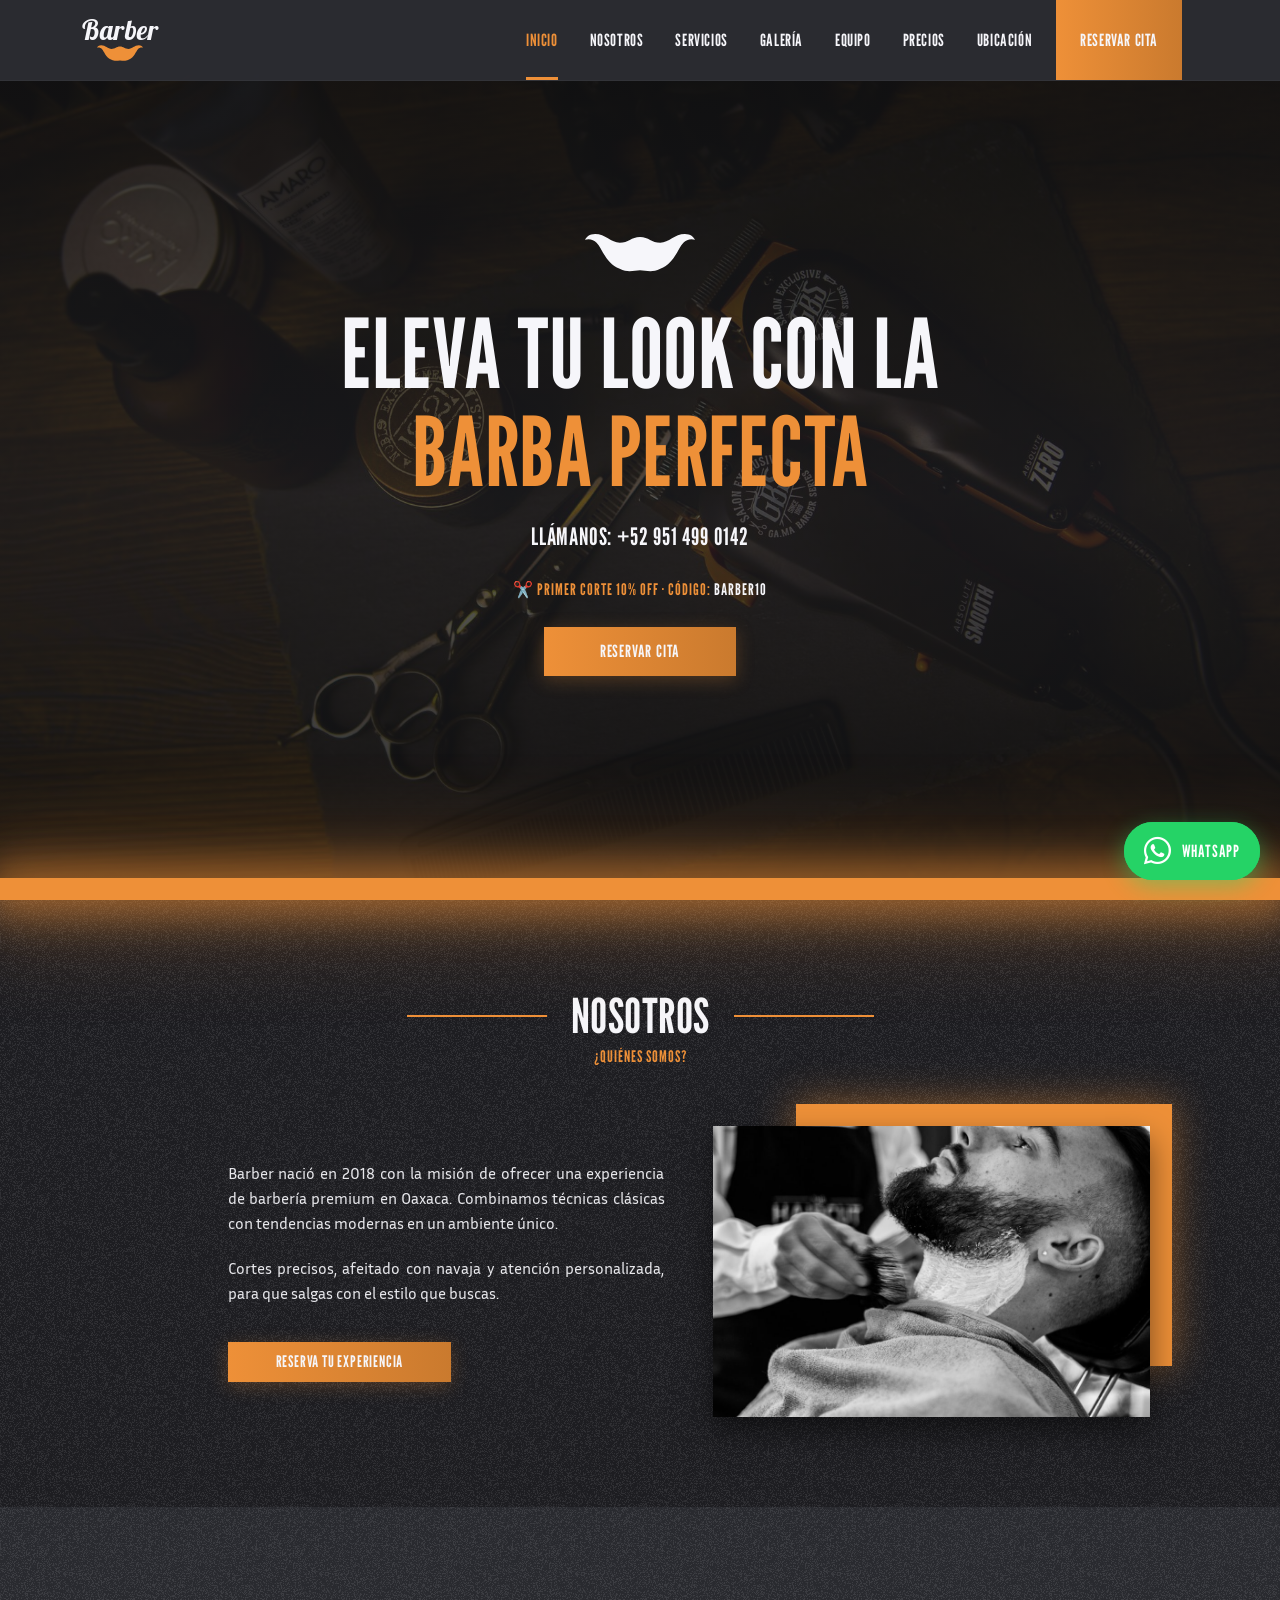
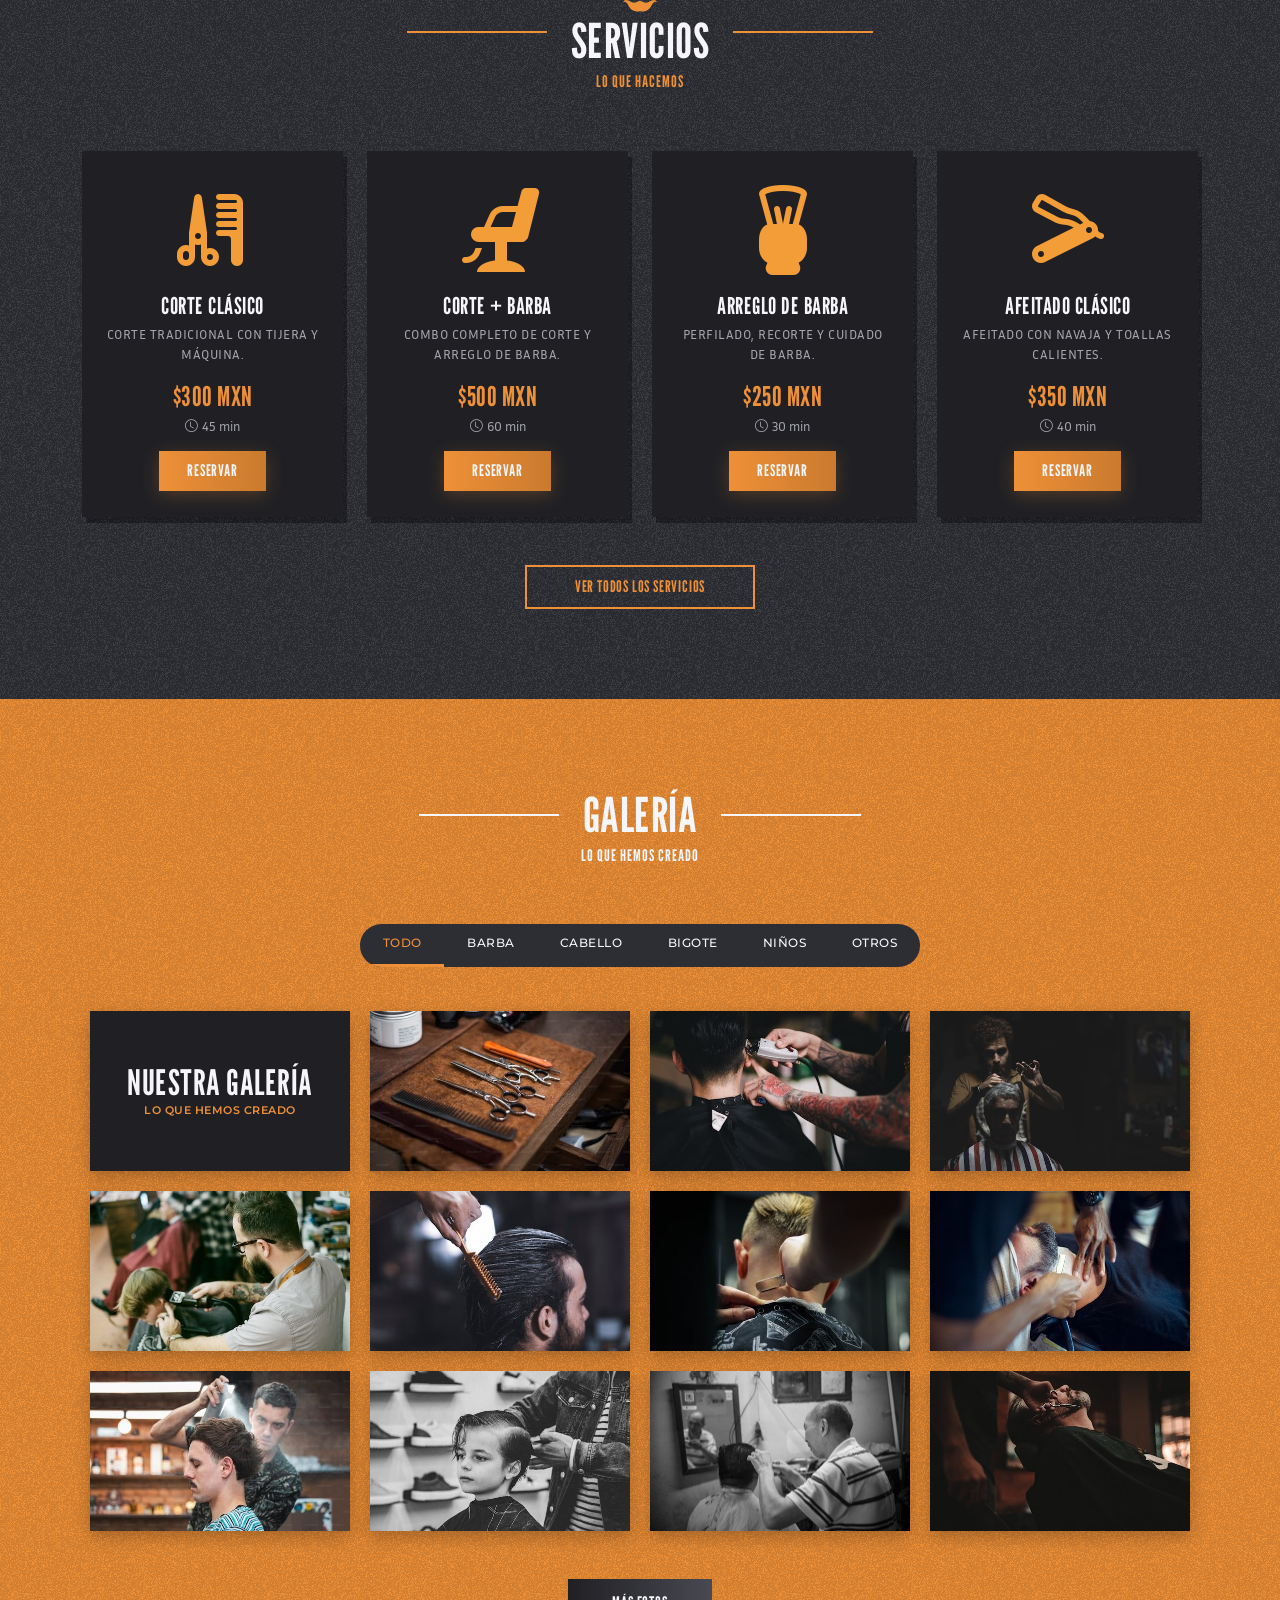
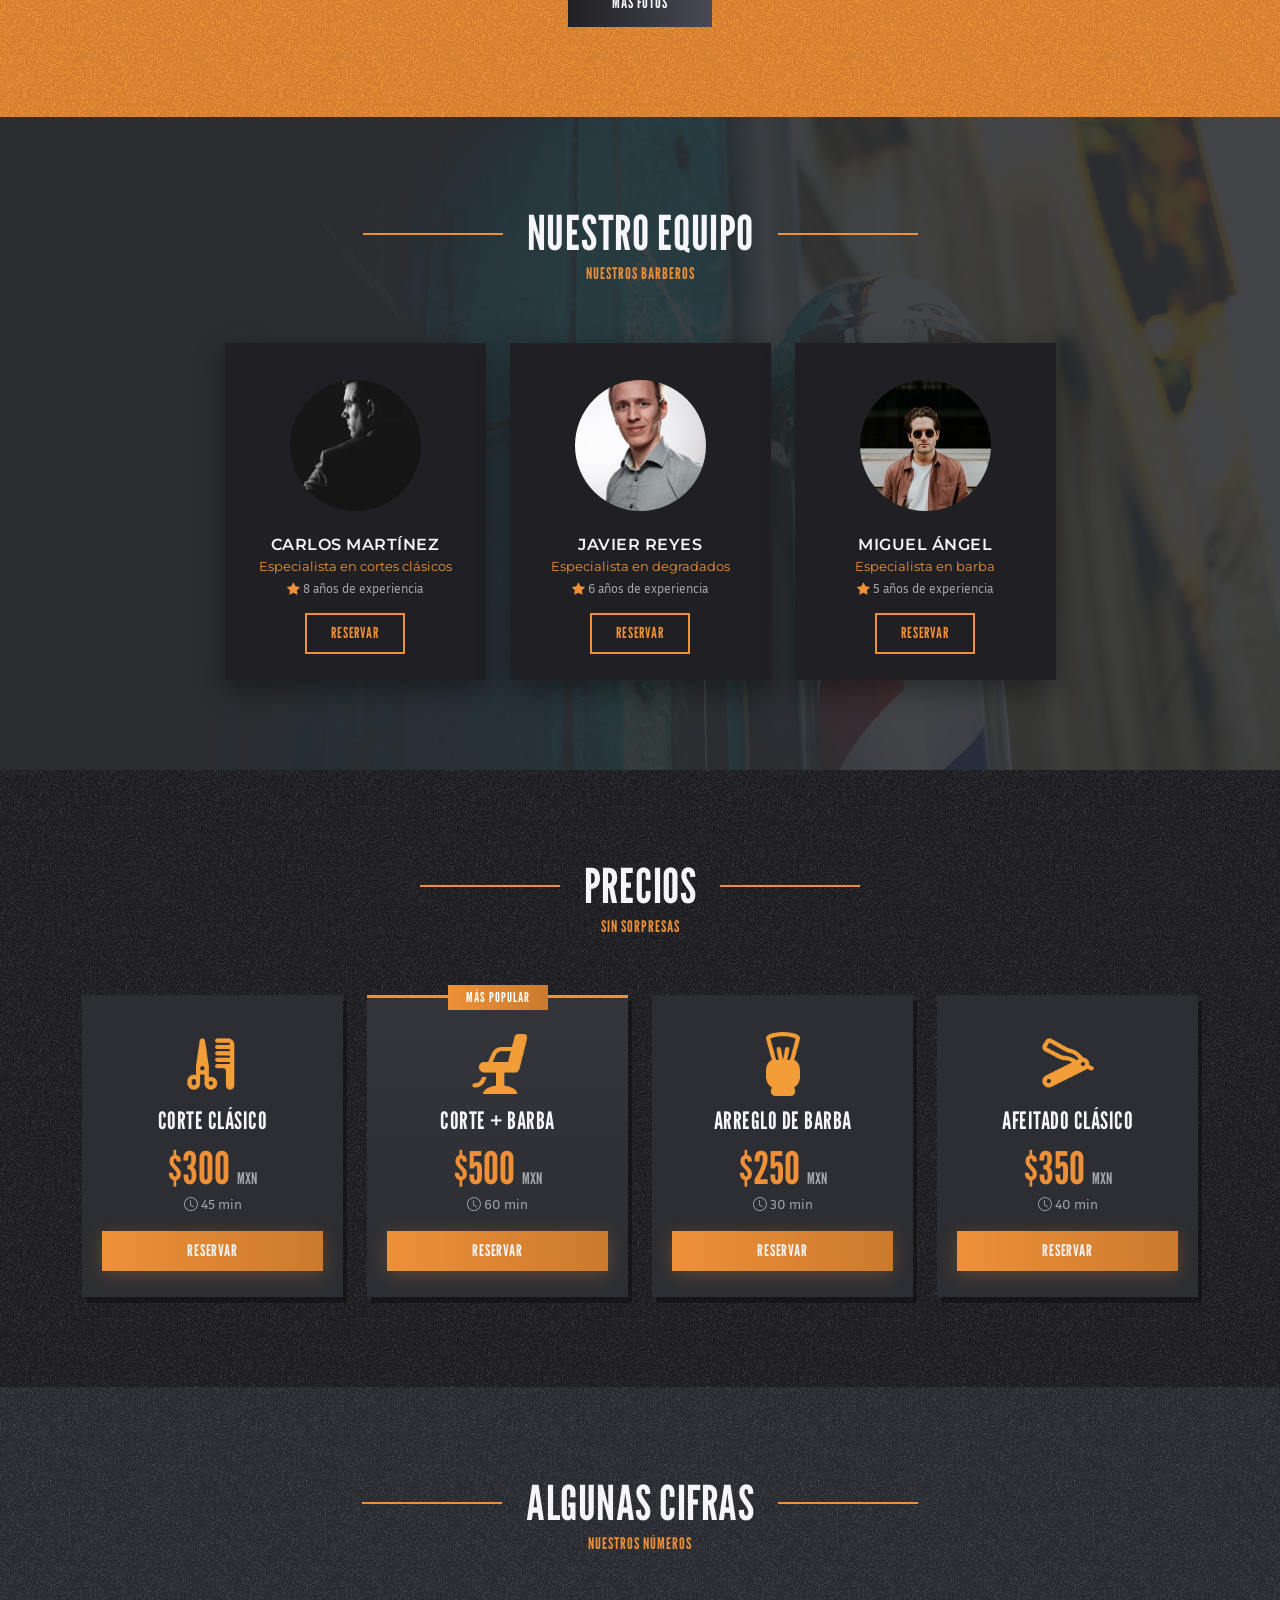
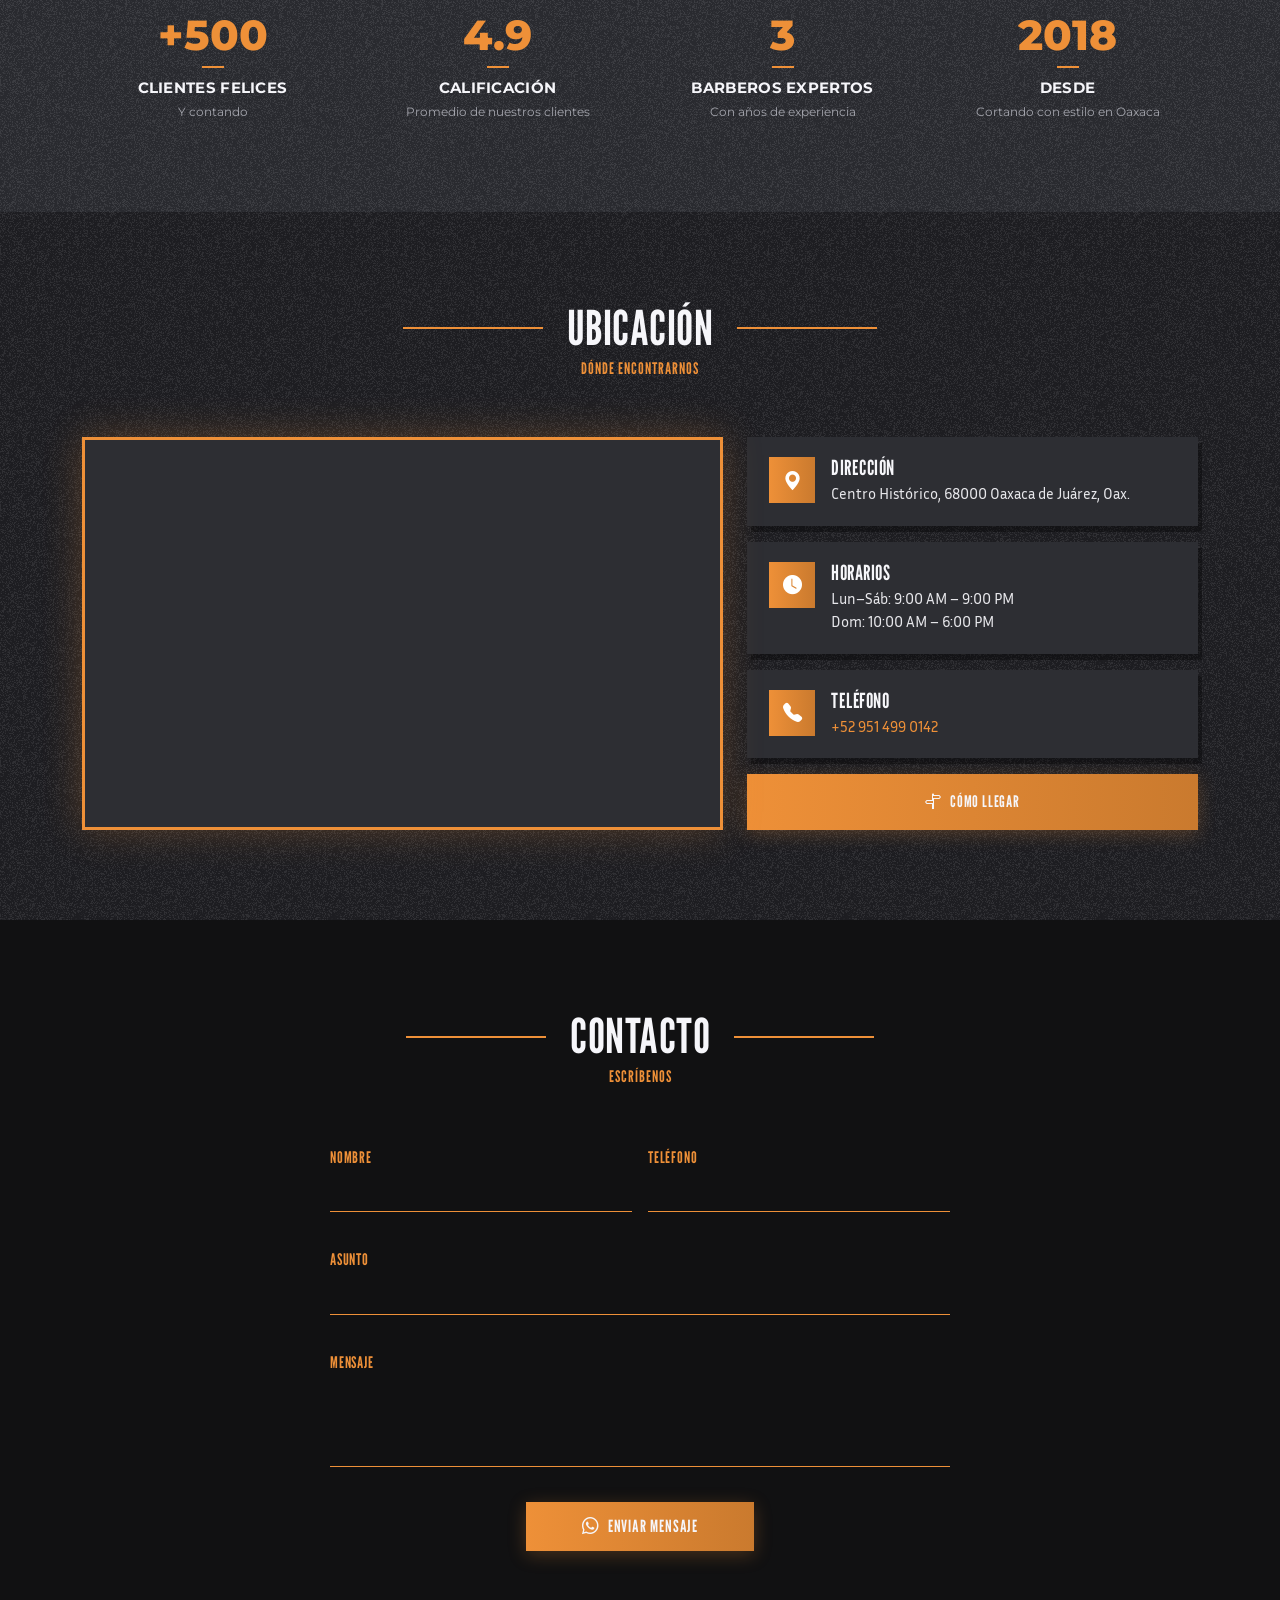
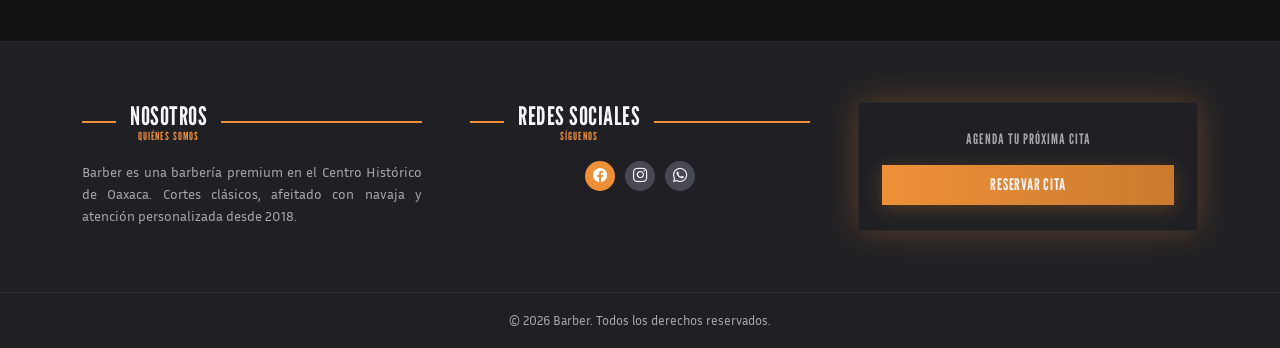
==== commit 83a599da: "Se ajustan los nombres" ====
--- a/index.html
+++ b/index.html
@@ -4,7 +4,7 @@
 <head>
   <meta charset="UTF-8" />
   <meta name="viewport" content="width=device-width, initial-scale=1.0" />
-  <title>BarberMate | Tu Barbería en Oaxaca</title>
+  <title>Barber | Tu Barbería en Oaxaca</title>
   <link href="https://cdn.jsdelivr.net/npm/bootstrap@5.3.0/dist/css/bootstrap.min.css" rel="stylesheet" />
   <link href="https://cdn.jsdelivr.net/npm/bootstrap-icons@1.10.5/font/bootstrap-icons.css" rel="stylesheet" />
   <link
@@ -30,7 +30,7 @@
         <div class="d-flex align-items-center gap-2">
           <div class="wa-avatar">B</div>
           <div>
-            <h6>BarberMate</h6>
+            <h6>Barber</h6>
             <small class="opacity-75">Responde en minutos</small>
           </div>
         </div>
@@ -57,7 +57,7 @@
   <header class="main-header" id="mainHeader">
     <div class="container">
       <nav class="navbar navbar-expand-lg">
-        <a class="navbar-brand brand-logo" href="index.html" aria-label="BarberMate">
+        <a class="navbar-brand brand-logo" href="index.html" aria-label="Barber">
           <span class="brand-word">Barber</span>
           <svg>
             <use href="#i-mustache" />
@@ -122,7 +122,7 @@
       <div class="row align-items-center g-5 justify-content-center">
         <div class="col-lg-5 offset-lg-1">
           <div class="about-text">
-            <p>BarberMate nació en 2018 con la misión de ofrecer una experiencia de barbería premium en Oaxaca.
+            <p>Barber nació en 2018 con la misión de ofrecer una experiencia de barbería premium en Oaxaca.
               Combinamos técnicas clásicas con tendencias modernas en un ambiente único.</p>
             <p>Cortes precisos, afeitado con navaja y atención personalizada, para que salgas con el estilo que buscas.
             </p>
@@ -205,7 +205,7 @@
             loading="lazy" /></div>
       </div>
       <div class="text-center mt-5">
-        <a href="https://instagram.com/barbermate" target="_blank" rel="noopener" class="btn btn-dark-grad">Más
+        <a href="https://instagram.com/Barber" target="_blank" rel="noopener" class="btn btn-dark-grad">Más
           fotos</a>
       </div>
     </div>
@@ -349,7 +349,7 @@
       <div class="row g-4 align-items-stretch">
         <div class="col-lg-7">
           <div class="map-frame">
-            <iframe title="Mapa de BarberMate"
+            <iframe title="Mapa de Barber"
               src="https://www.google.com/maps/embed?pb=!1m18!1m12!1m3!1d3827.975418536648!2d-96.71321830954406!3d17.073253875705028!2m3!1f0!2f0!3f0!3m2!1i1024!2i768!4f13.1!3m3!1m2!1s0x85c722320e258fe1%3A0x97541b2e039a6cb3!2sCentro%20Hist%C3%B3rico%2C%20Oaxaca%20de%20Ju%C3%A1rez%2C%20Oax.%2C%20M%C3%A9xico!5e0!3m2!1ses-419!2smx!4v1786468837109!5m2!1ses-419!2smx"
               allowfullscreen="" loading="lazy" referrerpolicy="no-referrer-when-downgrade"></iframe>
           </div>
@@ -430,7 +430,7 @@
           <div class="footer-heading">
             <h4>Nosotros<small>Quiénes somos</small></h4>
           </div>
-          <p class="footer-text">BarberMate es una barbería premium en el Centro Histórico de Oaxaca. Cortes clásicos,
+          <p class="footer-text">Barber es una barbería premium en el Centro Histórico de Oaxaca. Cortes clásicos,
             afeitado con navaja y atención personalizada desde 2018.</p>
         </div>
         <div class="col-lg-4">
@@ -438,9 +438,9 @@
             <h4>Redes sociales<small>Síguenos</small></h4>
           </div>
           <div class="social-row">
-            <a href="https://facebook.com/barbermate" target="_blank" rel="noopener" aria-label="Facebook"><i
+            <a href="https://facebook.com/Barber" target="_blank" rel="noopener" aria-label="Facebook"><i
                 class="bi bi-facebook"></i></a>
-            <a href="https://instagram.com/barbermate" target="_blank" rel="noopener" aria-label="Instagram"><i
+            <a href="https://instagram.com/Barber" target="_blank" rel="noopener" aria-label="Instagram"><i
                 class="bi bi-instagram"></i></a>
             <a href="https://wa.me/529514990142" target="_blank" rel="noopener" aria-label="WhatsApp"><i
                 class="bi bi-whatsapp"></i></a>
@@ -454,7 +454,7 @@
         </div>
       </div>
     </div>
-    <div class="footer-bottom">© 2026 BarberMate. Todos los derechos reservados.</div>
+    <div class="footer-bottom">© 2026 Barber. Todos los derechos reservados.</div>
   </footer>
 
   <!-- OFFCANVAS CARRITO -->
@@ -632,7 +632,7 @@
         const phone = (typeof CONFIG !== 'undefined' && CONFIG.business && CONFIG.business.phone) || '529514990142';
         const v = id => document.getElementById(id).value.trim();
         const lines = [
-          '💈 Hola BarberMate, les escribo desde la página web.',
+          '💈 Hola Barber, les escribo desde la página web.',
           'Nombre: ' + v('cfName'),
           v('cfPhone') ? 'Teléfono: ' + v('cfPhone') : '',
           v('cfSubject') ? 'Asunto: ' + v('cfSubject') : '',
--- a/styles.css
+++ b/styles.css
@@ -1,5 +1,5 @@
 /* ============================================================
-   BARBERMATE - ESTILOS (DISEÑO FIGMA "LP - Barber")
+   Barber - ESTILOS (DISEÑO FIGMA "LP - Barber")
    Paleta, tipografías y secciones tomadas del archivo de Figma.
    ============================================================ */
 
